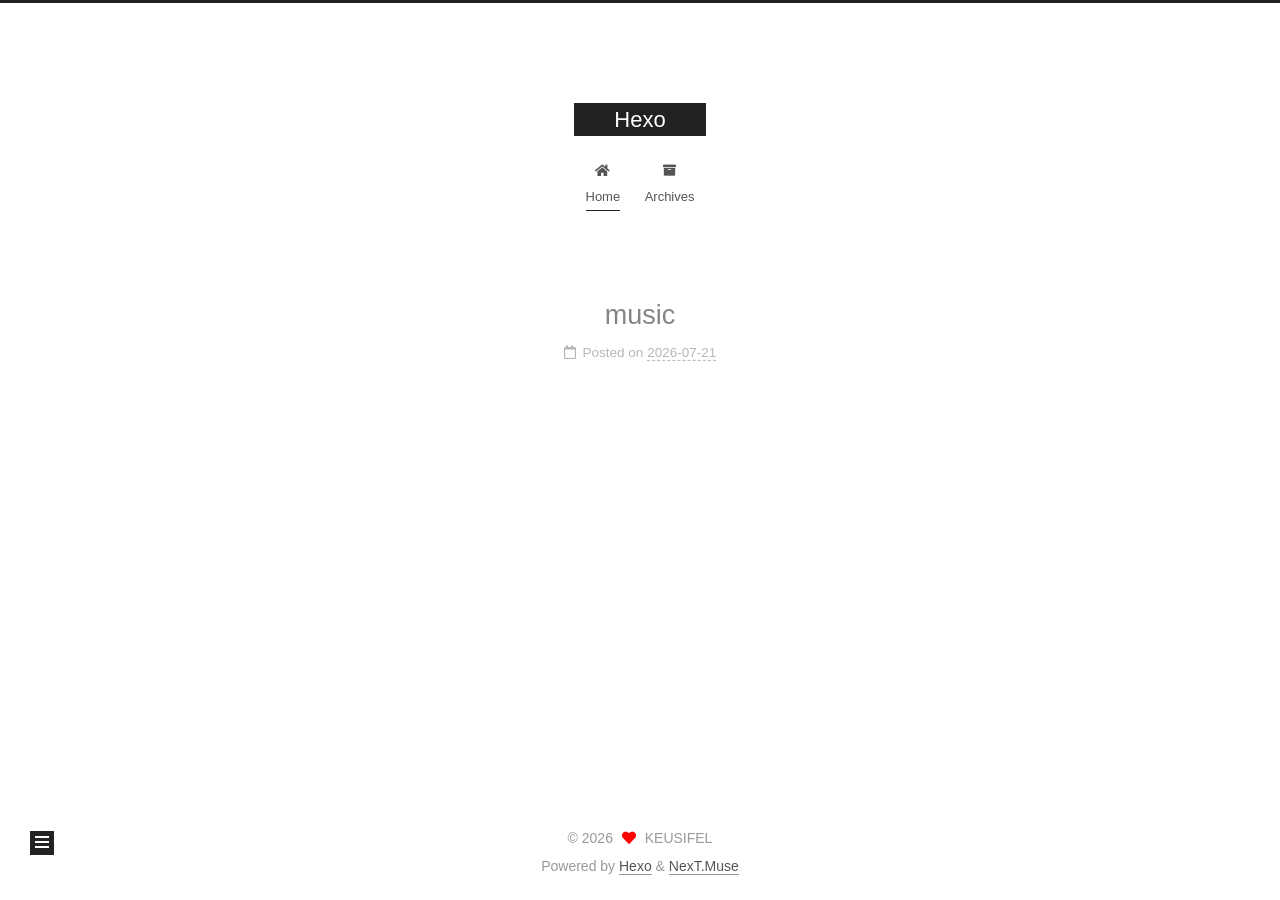
==== index.html @ 77582050 "Site updated: 2026-07-21 14:16:44" ====
<!DOCTYPE html>
<html lang="en">
<head>
  <meta charset="UTF-8">
<meta name="viewport" content="width=device-width, initial-scale=1, maximum-scale=2">
<meta name="theme-color" content="#222">
<meta name="generator" content="Hexo 8.1.2">
  <link rel="apple-touch-icon" sizes="180x180" href="/images/apple-touch-icon-next.png">
  <link rel="icon" type="image/png" sizes="32x32" href="/images/favicon-32x32-next.png">
  <link rel="icon" type="image/png" sizes="16x16" href="/images/favicon-16x16-next.png">
  <link rel="mask-icon" href="/images/logo.svg" color="#222">

<link rel="stylesheet" href="/css/main.css">


<link rel="stylesheet" href="/lib/font-awesome/css/all.min.css">

<script id="hexo-configurations">
    var NexT = window.NexT || {};
    var CONFIG = {"hostname":"keusifel.github.io","root":"/","scheme":"Muse","version":"7.8.0","exturl":false,"sidebar":{"position":"left","display":"post","padding":18,"offset":12,"onmobile":false},"copycode":{"enable":false,"show_result":false,"style":null},"back2top":{"enable":true,"sidebar":false,"scrollpercent":false},"bookmark":{"enable":false,"color":"#222","save":"auto"},"fancybox":false,"mediumzoom":false,"lazyload":false,"pangu":false,"comments":{"style":"tabs","active":null,"storage":true,"lazyload":false,"nav":null},"algolia":{"hits":{"per_page":10},"labels":{"input_placeholder":"Search for Posts","hits_empty":"We didn't find any results for the search: ${query}","hits_stats":"${hits} results found in ${time} ms"}},"localsearch":{"enable":false,"trigger":"auto","top_n_per_article":1,"unescape":false,"preload":false},"motion":{"enable":true,"async":false,"transition":{"post_block":"fadeIn","post_header":"slideDownIn","post_body":"slideDownIn","coll_header":"slideLeftIn","sidebar":"slideUpIn"}}};
  </script>

  <meta property="og:type" content="website">
<meta property="og:title" content="Hexo">
<meta property="og:url" content="https://keusifel.github.io/index.html">
<meta property="og:site_name" content="Hexo">
<meta property="og:locale" content="en_US">
<meta property="article:author" content="KEUSIFEL">
<meta name="twitter:card" content="summary">

<link rel="canonical" href="https://keusifel.github.io/">


<script id="page-configurations">
  // https://hexo.io/docs/variables.html
  CONFIG.page = {
    sidebar: "",
    isHome : true,
    isPost : false,
    lang   : 'en'
  };
</script>

  <title>Hexo</title>
  






  <noscript>
  <style>
  .use-motion .brand,
  .use-motion .menu-item,
  .sidebar-inner,
  .use-motion .post-block,
  .use-motion .pagination,
  .use-motion .comments,
  .use-motion .post-header,
  .use-motion .post-body,
  .use-motion .collection-header { opacity: initial; }

  .use-motion .site-title,
  .use-motion .site-subtitle {
    opacity: initial;
    top: initial;
  }

  .use-motion .logo-line-before i { left: initial; }
  .use-motion .logo-line-after i { right: initial; }
  </style>
</noscript>

</head>

<body itemscope itemtype="http://schema.org/WebPage">
  <div class="container use-motion">
    <div class="headband"></div>

    <header class="header" itemscope itemtype="http://schema.org/WPHeader">
      <div class="header-inner"><div class="site-brand-container">
  <div class="site-nav-toggle">
    <div class="toggle" aria-label="Toggle navigation bar">
      <span class="toggle-line toggle-line-first"></span>
      <span class="toggle-line toggle-line-middle"></span>
      <span class="toggle-line toggle-line-last"></span>
    </div>
  </div>

  <div class="site-meta">

    <a href="/" class="brand" rel="start">
      <span class="logo-line-before"><i></i></span>
      <h1 class="site-title">Hexo</h1>
      <span class="logo-line-after"><i></i></span>
    </a>
  </div>

  <div class="site-nav-right">
    <div class="toggle popup-trigger">
    </div>
  </div>
</div>




<nav class="site-nav">
  <ul id="menu" class="main-menu menu">
        <li class="menu-item menu-item-home">

    <a href="/" rel="section"><i class="fa fa-home fa-fw"></i>Home</a>

  </li>
        <li class="menu-item menu-item-archives">

    <a href="/archives/" rel="section"><i class="fa fa-archive fa-fw"></i>Archives</a>

  </li>
  </ul>
</nav>




</div>
    </header>

    
  <div class="back-to-top">
    <i class="fa fa-arrow-up"></i>
    <span>0%</span>
  </div>


    <main class="main">
      <div class="main-inner">
        <div class="content-wrap">
          

          <div class="content index posts-expand">
            
      
  
  
  <article itemscope itemtype="http://schema.org/Article" class="post-block" lang="en">
    <link itemprop="mainEntityOfPage" href="https://keusifel.github.io/2026/07/21/music/">

    <span hidden itemprop="author" itemscope itemtype="http://schema.org/Person">
      <meta itemprop="image" content="/images/avatar.gif">
      <meta itemprop="name" content="KEUSIFEL">
      <meta itemprop="description" content="">
    </span>

    <span hidden itemprop="publisher" itemscope itemtype="http://schema.org/Organization">
      <meta itemprop="name" content="Hexo">
    </span>
      <header class="post-header">
        <h2 class="post-title" itemprop="name headline">
          
            <a href="/2026/07/21/music/" class="post-title-link" itemprop="url">music</a>
        </h2>

        <div class="post-meta">
            <span class="post-meta-item">
              <span class="post-meta-item-icon">
                <i class="far fa-calendar"></i>
              </span>
              <span class="post-meta-item-text">Posted on</span>

              <time title="Created: 2026-07-21 14:16:27" itemprop="dateCreated datePublished" datetime="2026-07-21T14:16:27+08:00">2026-07-21</time>
            </span>

          

        </div>
      </header>

    
    
    
    <div class="post-body" itemprop="articleBody">

      
          
      
    </div>

    
    
    
      <footer class="post-footer">
        <div class="post-eof"></div>
      </footer>
  </article>
  
  
  


  



          </div>
          

<script>
  window.addEventListener('tabs:register', () => {
    let { activeClass } = CONFIG.comments;
    if (CONFIG.comments.storage) {
      activeClass = localStorage.getItem('comments_active') || activeClass;
    }
    if (activeClass) {
      let activeTab = document.querySelector(`a[href="#comment-${activeClass}"]`);
      if (activeTab) {
        activeTab.click();
      }
    }
  });
  if (CONFIG.comments.storage) {
    window.addEventListener('tabs:click', event => {
      if (!event.target.matches('.tabs-comment .tab-content .tab-pane')) return;
      let commentClass = event.target.classList[1];
      localStorage.setItem('comments_active', commentClass);
    });
  }
</script>

        </div>
          
  
  <div class="toggle sidebar-toggle">
    <span class="toggle-line toggle-line-first"></span>
    <span class="toggle-line toggle-line-middle"></span>
    <span class="toggle-line toggle-line-last"></span>
  </div>

  <aside class="sidebar">
    <div class="sidebar-inner">

      <ul class="sidebar-nav motion-element">
        <li class="sidebar-nav-toc">
          Table of Contents
        </li>
        <li class="sidebar-nav-overview">
          Overview
        </li>
      </ul>

      <!--noindex-->
      <div class="post-toc-wrap sidebar-panel">
      </div>
      <!--/noindex-->

      <div class="site-overview-wrap sidebar-panel">
        <div class="site-author motion-element" itemprop="author" itemscope itemtype="http://schema.org/Person">
  <p class="site-author-name" itemprop="name">KEUSIFEL</p>
  <div class="site-description" itemprop="description"></div>
</div>
<div class="site-state-wrap motion-element">
  <nav class="site-state">
      <div class="site-state-item site-state-posts">
          <a href="/archives/">
        
          <span class="site-state-item-count">1</span>
          <span class="site-state-item-name">posts</span>
        </a>
      </div>
  </nav>
</div>



      </div>

    </div>
  </aside>
  <div id="sidebar-dimmer"></div>


      </div>
    </main>

    <footer class="footer">
      <div class="footer-inner">
        

        

<div class="copyright">
  
  &copy; 
  <span itemprop="copyrightYear">2026</span>
  <span class="with-love">
    <i class="fa fa-heart"></i>
  </span>
  <span class="author" itemprop="copyrightHolder">KEUSIFEL</span>
</div>
  <div class="powered-by">Powered by <a href="https://hexo.io/" class="theme-link" rel="noopener" target="_blank">Hexo</a> & <a href="https://muse.theme-next.org/" class="theme-link" rel="noopener" target="_blank">NexT.Muse</a>
  </div>

        








      </div>
    </footer>
  </div>

  
  <script src="/lib/anime.min.js"></script>
  <script src="/lib/velocity/velocity.min.js"></script>
  <script src="/lib/velocity/velocity.ui.min.js"></script>

<script src="/js/utils.js"></script>

<script src="/js/motion.js"></script>


<script src="/js/schemes/muse.js"></script>


<script src="/js/next-boot.js"></script>




  















  

  

</body>
</html>
---- css/main.css ----
:root {
  --body-bg-color: #fff;
  --content-bg-color: #fff;
  --card-bg-color: #f5f5f5;
  --text-color: #555;
  --blockquote-color: #666;
  --link-color: #555;
  --link-hover-color: #222;
  --brand-color: #fff;
  --brand-hover-color: #fff;
  --table-row-odd-bg-color: #f9f9f9;
  --table-row-hover-bg-color: #f5f5f5;
  --menu-item-bg-color: #f5f5f5;
  --btn-default-bg: #222;
  --btn-default-color: #fff;
  --btn-default-border-color: #222;
  --btn-default-hover-bg: #fff;
  --btn-default-hover-color: #222;
  --btn-default-hover-border-color: #222;
}
html {
  line-height: 1.15; /* 1 */
  -webkit-text-size-adjust: 100%; /* 2 */
}
body {
  margin: 0;
}
main {
  display: block;
}
h1 {
  font-size: 2em;
  margin: 0.67em 0;
}
hr {
  box-sizing: content-box; /* 1 */
  height: 0; /* 1 */
  overflow: visible; /* 2 */
}
pre {
  font-family: monospace, monospace; /* 1 */
  font-size: 1em; /* 2 */
}
a {
  background: transparent;
}
abbr[title] {
  border-bottom: none; /* 1 */
  text-decoration: underline; /* 2 */
  text-decoration: underline dotted; /* 2 */
}
b,
strong {
  font-weight: bolder;
}
code,
kbd,
samp {
  font-family: monospace, monospace; /* 1 */
  font-size: 1em; /* 2 */
}
small {
  font-size: 80%;
}
sub,
sup {
  font-size: 75%;
  line-height: 0;
  position: relative;
  vertical-align: baseline;
}
sub {
  bottom: -0.25em;
}
sup {
  top: -0.5em;
}
img {
  border-style: none;
}
button,
input,
optgroup,
select,
textarea {
  font-family: inherit; /* 1 */
  font-size: 100%; /* 1 */
  line-height: 1.15; /* 1 */
  margin: 0; /* 2 */
}
button,
input {
/* 1 */
  overflow: visible;
}
button,
select {
/* 1 */
  text-transform: none;
}
button,
[type='button'],
[type='reset'],
[type='submit'] {
  -webkit-appearance: button;
}
button::-moz-focus-inner,
[type='button']::-moz-focus-inner,
[type='reset']::-moz-focus-inner,
[type='submit']::-moz-focus-inner {
  border-style: none;
  padding: 0;
}
button:-moz-focusring,
[type='button']:-moz-focusring,
[type='reset']:-moz-focusring,
[type='submit']:-moz-focusring {
  outline: 1px dotted ButtonText;
}
fieldset {
  padding: 0.35em 0.75em 0.625em;
}
legend {
  box-sizing: border-box; /* 1 */
  color: inherit; /* 2 */
  display: table; /* 1 */
  max-width: 100%; /* 1 */
  padding: 0; /* 3 */
  white-space: normal; /* 1 */
}
progress {
  vertical-align: baseline;
}
textarea {
  overflow: auto;
}
[type='checkbox'],
[type='radio'] {
  box-sizing: border-box; /* 1 */
  padding: 0; /* 2 */
}
[type='number']::-webkit-inner-spin-button,
[type='number']::-webkit-outer-spin-button {
  height: auto;
}
[type='search'] {
  outline-offset: -2px; /* 2 */
  -webkit-appearance: textfield; /* 1 */
}
[type='search']::-webkit-search-decoration {
  -webkit-appearance: none;
}
::-webkit-file-upload-button {
  font: inherit; /* 2 */
  -webkit-appearance: button; /* 1 */
}
details {
  display: block;
}
summary {
  display: list-item;
}
template {
  display: none;
}
[hidden] {
  display: none;
}
::selection {
  background: #262a30;
  color: #eee;
}
html,
body {
  height: 100%;
}
body {
  background: var(--body-bg-color);
  color: var(--text-color);
  font-family: 'Lato', "PingFang SC", "Microsoft YaHei", sans-serif;
  font-size: 1em;
  line-height: 2;
}
@media (max-width: 991px) {
  body {
    padding-left: 0 !important;
    padding-right: 0 !important;
  }
}
h1,
h2,
h3,
h4,
h5,
h6 {
  font-family: 'Lato', "PingFang SC", "Microsoft YaHei", sans-serif;
  font-weight: bold;
  line-height: 1.5;
  margin: 20px 0 15px;
}
h1 {
  font-size: 1.5em;
}
h2 {
  font-size: 1.375em;
}
h3 {
  font-size: 1.25em;
}
h4 {
  font-size: 1.125em;
}
h5 {
  font-size: 1em;
}
h6 {
  font-size: 0.875em;
}
p {
  margin: 0 0 20px 0;
}
a,
span.exturl {
  border-bottom: 1px solid #999;
  color: var(--link-color);
  outline: 0;
  text-decoration: none;
  overflow-wrap: break-word;
  word-wrap: break-word;
  cursor: pointer;
}
a:hover,
span.exturl:hover {
  border-bottom-color: var(--link-hover-color);
  color: var(--link-hover-color);
}
iframe,
img,
video {
  display: block;
  margin-left: auto;
  margin-right: auto;
  max-width: 100%;
}
hr {
  background-image: repeating-linear-gradient(-45deg, #ddd, #ddd 4px, transparent 4px, transparent 8px);
  border: 0;
  height: 3px;
  margin: 40px 0;
}
blockquote {
  border-left: 4px solid #ddd;
  color: var(--blockquote-color);
  margin: 0;
  padding: 0 15px;
}
blockquote cite::before {
  content: '-';
  padding: 0 5px;
}
dt {
  font-weight: bold;
}
dd {
  margin: 0;
  padding: 0;
}
kbd {
  background-color: #f5f5f5;
  background-image: linear-gradient(#eee, #fff, #eee);
  border: 1px solid #ccc;
  border-radius: 0.2em;
  box-shadow: 0.1em 0.1em 0.2em rgba(0,0,0,0.1);
  color: #555;
  font-family: inherit;
  padding: 0.1em 0.3em;
  white-space: nowrap;
}
.table-container {
  overflow: auto;
}
table {
  border-collapse: collapse;
  border-spacing: 0;
  font-size: 0.875em;
  margin: 0 0 20px 0;
  width: 100%;
}
tbody tr:nth-of-type(odd) {
  background: var(--table-row-odd-bg-color);
}
tbody tr:hover {
  background: var(--table-row-hover-bg-color);
}
caption,
th,
td {
  font-weight: normal;
  padding: 8px;
  vertical-align: middle;
}
th,
td {
  border: 1px solid #ddd;
  border-bottom: 3px solid #ddd;
}
th {
  font-weight: 700;
  padding-bottom: 10px;
}
td {
  border-bottom-width: 1px;
}
.btn {
  background: var(--btn-default-bg);
  border: 2px solid var(--btn-default-border-color);
  border-radius: 0;
  color: var(--btn-default-color);
  display: inline-block;
  font-size: 0.875em;
  line-height: 2;
  padding: 0 20px;
  text-decoration: none;
  transition-property: background-color;
  transition-delay: 0s;
  transition-duration: 0.2s;
  transition-timing-function: ease-in-out;
}
.btn:hover {
  background: var(--btn-default-hover-bg);
  border-color: var(--btn-default-hover-border-color);
  color: var(--btn-default-hover-color);
}
.btn + .btn {
  margin: 0 0 8px 8px;
}
.btn .fa-fw {
  text-align: left;
  width: 1.285714285714286em;
}
.toggle {
  line-height: 0;
}
.toggle .toggle-line {
  background: #fff;
  display: inline-block;
  height: 2px;
  left: 0;
  position: relative;
  top: 0;
  transition: all 0.4s;
  vertical-align: top;
  width: 100%;
}
.toggle .toggle-line:not(:first-child) {
  margin-top: 3px;
}
.toggle.toggle-arrow .toggle-line-first {
  left: 50%;
  top: 2px;
  transform: rotate(45deg);
  width: 50%;
}
.toggle.toggle-arrow .toggle-line-middle {
  left: 2px;
  width: 90%;
}
.toggle.toggle-arrow .toggle-line-last {
  left: 50%;
  top: -2px;
  transform: rotate(-45deg);
  width: 50%;
}
.toggle.toggle-close .toggle-line-first {
  transform: rotate(-45deg);
  top: 5px;
}
.toggle.toggle-close .toggle-line-middle {
  opacity: 0;
}
.toggle.toggle-close .toggle-line-last {
  transform: rotate(45deg);
  top: -5px;
}
.highlight,
pre {
  background: #f7f7f7;
  color: #4d4d4c;
  line-height: 1.6;
  margin: 0 auto 20px;
}
pre,
code {
  font-family: consolas, Menlo, monospace, "PingFang SC", "Microsoft YaHei";
}
code {
  background: #eee;
  border-radius: 3px;
  color: #555;
  padding: 2px 4px;
  overflow-wrap: break-word;
  word-wrap: break-word;
}
.highlight *::selection {
  background: #d6d6d6;
}
.highlight pre {
  border: 0;
  margin: 0;
  padding: 10px 0;
}
.highlight table {
  border: 0;
  margin: 0;
  width: auto;
}
.highlight td {
  border: 0;
  padding: 0;
}
.highlight figcaption {
  background: #eff2f3;
  color: #4d4d4c;
  display: flex;
  font-size: 0.875em;
  justify-content: space-between;
  line-height: 1.2;
  padding: 0.5em;
}
.highlight figcaption a {
  color: #4d4d4c;
}
.highlight figcaption a:hover {
  border-bottom-color: #4d4d4c;
}
.highlight .gutter {
  -moz-user-select: none;
  -ms-user-select: none;
  -webkit-user-select: none;
  user-select: none;
}
.highlight .gutter pre {
  background: #eff2f3;
  color: #869194;
  padding-left: 10px;
  padding-right: 10px;
  text-align: right;
}
.highlight .code pre {
  background: #f7f7f7;
  padding-left: 10px;
  width: 100%;
}
.gist table {
  width: auto;
}
.gist table td {
  border: 0;
}
pre {
  overflow: auto;
  padding: 10px;
}
pre code {
  background: none;
  color: #4d4d4c;
  font-size: 0.875em;
  padding: 0;
  text-shadow: none;
}
pre .deletion {
  background: #fdd;
}
pre .addition {
  background: #dfd;
}
pre .meta {
  color: #eab700;
  -moz-user-select: none;
  -ms-user-select: none;
  -webkit-user-select: none;
  user-select: none;
}
pre .comment {
  color: #8e908c;
}
pre .variable,
pre .attribute,
pre .tag,
pre .name,
pre .regexp,
pre .ruby .constant,
pre .xml .tag .title,
pre .xml .pi,
pre .xml .doctype,
pre .html .doctype,
pre .css .id,
pre .css .class,
pre .css .pseudo {
  color: #c82829;
}
pre .number,
pre .preprocessor,
pre .built_in,
pre .builtin-name,
pre .literal,
pre .params,
pre .constant,
pre .command {
  color: #f5871f;
}
pre .ruby .class .title,
pre .css .rules .attribute,
pre .string,
pre .symbol,
pre .value,
pre .inheritance,
pre .header,
pre .ruby .symbol,
pre .xml .cdata,
pre .special,
pre .formula {
  color: #718c00;
}
pre .title,
pre .css .hexcolor {
  color: #3e999f;
}
pre .function,
pre .python .decorator,
pre .python .title,
pre .ruby .function .title,
pre .ruby .title .keyword,
pre .perl .sub,
pre .javascript .title,
pre .coffeescript .title {
  color: #4271ae;
}
pre .keyword,
pre .javascript .function {
  color: #8959a8;
}
.blockquote-center {
  border-left: none;
  margin: 40px 0;
  padding: 0;
  position: relative;
  text-align: center;
}
.blockquote-center .fa {
  display: block;
  opacity: 0.6;
  position: absolute;
  width: 100%;
}
.blockquote-center .fa-quote-left {
  border-top: 1px solid #ccc;
  text-align: left;
  top: -20px;
}
.blockquote-center .fa-quote-right {
  border-bottom: 1px solid #ccc;
  text-align: right;
  bottom: -20px;
}
.blockquote-center p,
.blockquote-center div {
  text-align: center;
}
.post-body .group-picture img {
  margin: 0 auto;
  padding: 0 3px;
}
.group-picture-row {
  margin-bottom: 6px;
  overflow: hidden;
}
.group-picture-column {
  float: left;
  margin-bottom: 10px;
}
.post-body .label {
  color: #555;
  display: inline;
  padding: 0 2px;
}
.post-body .label.default {
  background: #f0f0f0;
}
.post-body .label.primary {
  background: #efe6f7;
}
.post-body .label.info {
  background: #e5f2f8;
}
.post-body .label.success {
  background: #e7f4e9;
}
.post-body .label.warning {
  background: #fcf6e1;
}
.post-body .label.danger {
  background: #fae8eb;
}
.post-body .tabs {
  margin-bottom: 20px;
}
.post-body .tabs,
.tabs-comment {
  display: block;
  padding-top: 10px;
  position: relative;
}
.post-body .tabs ul.nav-tabs,
.tabs-comment ul.nav-tabs {
  display: flex;
  flex-wrap: wrap;
  margin: 0;
  margin-bottom: -1px;
  padding: 0;
}
@media (max-width: 413px) {
  .post-body .tabs ul.nav-tabs,
  .tabs-comment ul.nav-tabs {
    display: block;
    margin-bottom: 5px;
  }
}
.post-body .tabs ul.nav-tabs li.tab,
.tabs-comment ul.nav-tabs li.tab {
  border-bottom: 1px solid #ddd;
  border-left: 1px solid transparent;
  border-right: 1px solid transparent;
  border-top: 3px solid transparent;
  flex-grow: 1;
  list-style-type: none;
  border-radius: 0 0 0 0;
}
@media (max-width: 413px) {
  .post-body .tabs ul.nav-tabs li.tab,
  .tabs-comment ul.nav-tabs li.tab {
    border-bottom: 1px solid transparent;
    border-left: 3px solid transparent;
    border-right: 1px solid transparent;
    border-top: 1px solid transparent;
  }
}
@media (max-width: 413px) {
  .post-body .tabs ul.nav-tabs li.tab,
  .tabs-comment ul.nav-tabs li.tab {
    border-radius: 0;
  }
}
.post-body .tabs ul.nav-tabs li.tab a,
.tabs-comment ul.nav-tabs li.tab a {
  border-bottom: initial;
  display: block;
  line-height: 1.8;
  outline: 0;
  padding: 0.25em 0.75em;
  text-align: center;
  transition-delay: 0s;
  transition-duration: 0.2s;
  transition-timing-function: ease-out;
}
.post-body .tabs ul.nav-tabs li.tab a i,
.tabs-comment ul.nav-tabs li.tab a i {
  width: 1.285714285714286em;
}
.post-body .tabs ul.nav-tabs li.tab.active,
.tabs-comment ul.nav-tabs li.tab.active {
  border-bottom: 1px solid transparent;
  border-left: 1px solid #ddd;
  border-right: 1px solid #ddd;
  border-top: 3px solid #fc6423;
}
@media (max-width: 413px) {
  .post-body .tabs ul.nav-tabs li.tab.active,
  .tabs-comment ul.nav-tabs li.tab.active {
    border-bottom: 1px solid #ddd;
    border-left: 3px solid #fc6423;
    border-right: 1px solid #ddd;
    border-top: 1px solid #ddd;
  }
}
.post-body .tabs ul.nav-tabs li.tab.active a,
.tabs-comment ul.nav-tabs li.tab.active a {
  color: var(--link-color);
  cursor: default;
}
.post-body .tabs .tab-content .tab-pane,
.tabs-comment .tab-content .tab-pane {
  border: 1px solid #ddd;
  border-top: 0;
  padding: 20px 20px 0 20px;
  border-radius: 0;
}
.post-body .tabs .tab-content .tab-pane:not(.active),
.tabs-comment .tab-content .tab-pane:not(.active) {
  display: none;
}
.post-body .tabs .tab-content .tab-pane.active,
.tabs-comment .tab-content .tab-pane.active {
  display: block;
}
.post-body .tabs .tab-content .tab-pane.active:nth-of-type(1),
.tabs-comment .tab-content .tab-pane.active:nth-of-type(1) {
  border-radius: 0 0 0 0;
}
@media (max-width: 413px) {
  .post-body .tabs .tab-content .tab-pane.active:nth-of-type(1),
  .tabs-comment .tab-content .tab-pane.active:nth-of-type(1) {
    border-radius: 0;
  }
}
.post-body .note {
  border-radius: 3px;
  margin-bottom: 20px;
  padding: 1em;
  position: relative;
  border: 1px solid #eee;
  border-left-width: 5px;
}
.post-body .note h2,
.post-body .note h3,
.post-body .note h4,
.post-body .note h5,
.post-body .note h6 {
  margin-top: 0;
  border-bottom: initial;
  margin-bottom: 0;
  padding-top: 0;
}
.post-body .note p:first-child,
.post-body .note ul:first-child,
.post-body .note ol:first-child,
.post-body .note table:first-child,
.post-body .note pre:first-child,
.post-body .note blockquote:first-child,
.post-body .note img:first-child {
  margin-top: 0;
}
.post-body .note p:last-child,
.post-body .note ul:last-child,
.post-body .note ol:last-child,
.post-body .note table:last-child,
.post-body .note pre:last-child,
.post-body .note blockquote:last-child,
.post-body .note img:last-child {
  margin-bottom: 0;
}
.post-body .note.default {
  border-left-color: #777;
}
.post-body .note.default h2,
.post-body .note.default h3,
.post-body .note.default h4,
.post-body .note.default h5,
.post-body .note.default h6 {
  color: #777;
}
.post-body .note.primary {
  border-left-color: #6f42c1;
}
.post-body .note.primary h2,
.post-body .note.primary h3,
.post-body .note.primary h4,
.post-body .note.primary h5,
.post-body .note.primary h6 {
  color: #6f42c1;
}
.post-body .note.info {
  border-left-color: #428bca;
}
.post-body .note.info h2,
.post-body .note.info h3,
.post-body .note.info h4,
.post-body .note.info h5,
.post-body .note.info h6 {
  color: #428bca;
}
.post-body .note.success {
  border-left-color: #5cb85c;
}
.post-body .note.success h2,
.post-body .note.success h3,
.post-body .note.success h4,
.post-body .note.success h5,
.post-body .note.success h6 {
  color: #5cb85c;
}
.post-body .note.warning {
  border-left-color: #f0ad4e;
}
.post-body .note.warning h2,
.post-body .note.warning h3,
.post-body .note.warning h4,
.post-body .note.warning h5,
.post-body .note.warning h6 {
  color: #f0ad4e;
}
.post-body .note.danger {
  border-left-color: #d9534f;
}
.post-body .note.danger h2,
.post-body .note.danger h3,
.post-body .note.danger h4,
.post-body .note.danger h5,
.post-body .note.danger h6 {
  color: #d9534f;
}
.pagination .prev,
.pagination .next,
.pagination .page-number,
.pagination .space {
  display: inline-block;
  margin: 0 10px;
  padding: 0 11px;
  position: relative;
  top: -1px;
}
@media (max-width: 767px) {
  .pagination .prev,
  .pagination .next,
  .pagination .page-number,
  .pagination .space {
    margin: 0 5px;
  }
}
.pagination {
  border-top: 1px solid #eee;
  margin: 120px 0 0;
  text-align: center;
}
.pagination .prev,
.pagination .next,
.pagination .page-number {
  border-bottom: 0;
  border-top: 1px solid #eee;
  transition-property: border-color;
  transition-delay: 0s;
  transition-duration: 0.2s;
  transition-timing-function: ease-in-out;
}
.pagination .prev:hover,
.pagination .next:hover,
.pagination .page-number:hover {
  border-top-color: #222;
}
.pagination .space {
  margin: 0;
  padding: 0;
}
.pagination .prev {
  margin-left: 0;
}
.pagination .next {
  margin-right: 0;
}
.pagination .page-number.current {
  background: #ccc;
  border-top-color: #ccc;
  color: #fff;
}
@media (max-width: 767px) {
  .pagination {
    border-top: none;
  }
  .pagination .prev,
  .pagination .next,
  .pagination .page-number {
    border-bottom: 1px solid #eee;
    border-top: 0;
    margin-bottom: 10px;
    padding: 0 10px;
  }
  .pagination .prev:hover,
  .pagination .next:hover,
  .pagination .page-number:hover {
    border-bottom-color: #222;
  }
}
.comments {
  margin-top: 60px;
  overflow: hidden;
}
.comment-button-group {
  display: flex;
  flex-wrap: wrap-reverse;
  justify-content: center;
  margin: 1em 0;
}
.comment-button-group .comment-button {
  margin: 0.1em 0.2em;
}
.comment-button-group .comment-button.active {
  background: var(--btn-default-hover-bg);
  border-color: var(--btn-default-hover-border-color);
  color: var(--btn-default-hover-color);
}
.comment-position {
  display: none;
}
.comment-position.active {
  display: block;
}
.tabs-comment {
  background: var(--content-bg-color);
  margin-top: 4em;
  padding-top: 0;
}
.tabs-comment .comments {
  border: 0;
  box-shadow: none;
  margin-top: 0;
  padding-top: 0;
}
.container {
  min-height: 100%;
  position: relative;
}
.main-inner {
  margin: 0 auto;
  width: 700px;
}
@media (min-width: 1200px) {
  .main-inner {
    width: 800px;
  }
}
@media (min-width: 1600px) {
  .main-inner {
    width: 900px;
  }
}
@media (max-width: 767px) {
  .content-wrap {
    padding: 0 20px;
  }
}
.header {
  background: transparent;
}
.header-inner {
  margin: 0 auto;
  width: 700px;
}
@media (min-width: 1200px) {
  .header-inner {
    width: 800px;
  }
}
@media (min-width: 1600px) {
  .header-inner {
    width: 900px;
  }
}
.site-brand-container {
  display: flex;
  flex-shrink: 0;
  padding: 0 10px;
}
.headband {
  background: #222;
  height: 3px;
}
.site-meta {
  flex-grow: 1;
  text-align: center;
}
@media (max-width: 767px) {
  .site-meta {
    text-align: center;
  }
}
.brand {
  border-bottom: none;
  color: var(--brand-color);
  display: inline-block;
  line-height: 1.375em;
  padding: 0 40px;
  position: relative;
}
.brand:hover {
  color: var(--brand-hover-color);
}
.site-title {
  font-family: 'Lato', "PingFang SC", "Microsoft YaHei", sans-serif;
  font-size: 1.375em;
  font-weight: normal;
  margin: 0;
}
.site-subtitle {
  color: #999;
  font-size: 0.8125em;
  margin: 10px 0;
}
.use-motion .brand {
  opacity: 0;
}
.use-motion .site-title,
.use-motion .site-subtitle,
.use-motion .custom-logo-image {
  opacity: 0;
  position: relative;
  top: -10px;
}
.site-nav-toggle,
.site-nav-right {
  display: none;
}
@media (max-width: 767px) {
  .site-nav-toggle,
  .site-nav-right {
    display: flex;
    flex-direction: column;
    justify-content: center;
  }
}
.site-nav-toggle .toggle,
.site-nav-right .toggle {
  color: var(--text-color);
  padding: 10px;
  width: 22px;
}
.site-nav-toggle .toggle .toggle-line,
.site-nav-right .toggle .toggle-line {
  background: var(--text-color);
  border-radius: 1px;
}
.site-nav {
  display: block;
}
@media (max-width: 767px) {
  .site-nav {
    clear: both;
    display: none;
  }
}
.site-nav.site-nav-on {
  display: block;
}
.menu {
  margin-top: 20px;
  padding-left: 0;
  text-align: center;
}
.menu-item {
  display: inline-block;
  list-style: none;
  margin: 0 10px;
}
@media (max-width: 767px) {
  .menu-item {
    display: block;
    margin-top: 10px;
  }
  .menu-item.menu-item-search {
    display: none;
  }
}
.menu-item a,
.menu-item span.exturl {
  border-bottom: 0;
  display: block;
  font-size: 0.8125em;
  transition-property: border-color;
  transition-delay: 0s;
  transition-duration: 0.2s;
  transition-timing-function: ease-in-out;
}
@media (hover: none) {
  .menu-item a:hover,
  .menu-item span.exturl:hover {
    border-bottom-color: transparent !important;
  }
}
.menu-item .fa,
.menu-item .fab,
.menu-item .far,
.menu-item .fas {
  margin-right: 8px;
}
.menu-item .badge {
  display: inline-block;
  font-weight: bold;
  line-height: 1;
  margin-left: 0.35em;
  margin-top: 0.35em;
  text-align: center;
  white-space: nowrap;
}
@media (max-width: 767px) {
  .menu-item .badge {
    float: right;
    margin-left: 0;
  }
}
.menu-item-active a,
.menu .menu-item a:hover,
.menu .menu-item span.exturl:hover {
  background: var(--menu-item-bg-color);
}
.use-motion .menu-item {
  opacity: 0;
}
.sidebar {
  background: #222;
  bottom: 0;
  box-shadow: inset 0 2px 6px #000;
  position: fixed;
  top: 0;
}
@media (max-width: 991px) {
  .sidebar {
    display: none;
  }
}
.sidebar-inner {
  color: #999;
  padding: 18px 10px;
  text-align: center;
}
.cc-license {
  margin-top: 10px;
  text-align: center;
}
.cc-license .cc-opacity {
  border-bottom: none;
  opacity: 0.7;
}
.cc-license .cc-opacity:hover {
  opacity: 0.9;
}
.cc-license img {
  display: inline-block;
}
.site-author-image {
  border: 2px solid #333;
  display: block;
  margin: 0 auto;
  max-width: 96px;
  padding: 2px;
}
.site-author-name {
  color: #f5f5f5;
  font-weight: normal;
  margin: 5px 0 0;
  text-align: center;
}
.site-description {
  color: #999;
  font-size: 1em;
  margin-top: 5px;
  text-align: center;
}
.links-of-author {
  margin-top: 15px;
}
.links-of-author a,
.links-of-author span.exturl {
  border-bottom-color: #555;
  display: inline-block;
  font-size: 0.8125em;
  margin-bottom: 10px;
  margin-right: 10px;
  vertical-align: middle;
}
.links-of-author a::before,
.links-of-author span.exturl::before {
  background: #4f8b93;
  border-radius: 50%;
  content: ' ';
  display: inline-block;
  height: 4px;
  margin-right: 3px;
  vertical-align: middle;
  width: 4px;
}
.sidebar-button {
  margin-top: 15px;
}
.sidebar-button a {
  border: 1px solid #fc6423;
  border-radius: 4px;
  color: #fc6423;
  display: inline-block;
  padding: 0 15px;
}
.sidebar-button a .fa,
.sidebar-button a .fab,
.sidebar-button a .far,
.sidebar-button a .fas {
  margin-right: 5px;
}
.sidebar-button a:hover {
  background: #fc6423;
  border: 1px solid #fc6423;
  color: #fff;
}
.sidebar-button a:hover .fa,
.sidebar-button a:hover .fab,
.sidebar-button a:hover .far,
.sidebar-button a:hover .fas {
  color: #fff;
}
.links-of-blogroll {
  font-size: 0.8125em;
  margin-top: 10px;
}
.links-of-blogroll-title {
  font-size: 0.875em;
  font-weight: 600;
  margin-top: 0;
}
.links-of-blogroll-list {
  list-style: none;
  margin: 0;
  padding: 0;
}
#sidebar-dimmer {
  display: none;
}
@media (max-width: 767px) {
  #sidebar-dimmer {
    background: #000;
    display: block;
    height: 100%;
    left: 100%;
    opacity: 0;
    position: fixed;
    top: 0;
    width: 100%;
    z-index: 1100;
  }
  .sidebar-active + #sidebar-dimmer {
    opacity: 0.7;
    transform: translateX(-100%);
    transition: opacity 0.5s;
  }
}
.sidebar-nav {
  margin: 0;
  padding-bottom: 20px;
  padding-left: 0;
}
.sidebar-nav li {
  border-bottom: 1px solid transparent;
  color: #666;
  cursor: pointer;
  display: inline-block;
  font-size: 0.875em;
}
.sidebar-nav li.sidebar-nav-overview {
  margin-left: 10px;
}
.sidebar-nav li:hover {
  color: #f5f5f5;
}
.sidebar-nav .sidebar-nav-active {
  border-bottom-color: #87daff;
  color: #87daff;
}
.sidebar-nav .sidebar-nav-active:hover {
  color: #87daff;
}
.sidebar-panel {
  display: none;
  overflow-x: hidden;
  overflow-y: auto;
}
.sidebar-panel-active {
  display: block;
}
.sidebar-toggle {
  background: #222;
  bottom: 45px;
  cursor: pointer;
  height: 14px;
  left: 30px;
  padding: 5px;
  position: fixed;
  width: 14px;
  z-index: 1300;
}
@media (max-width: 991px) {
  .sidebar-toggle {
    left: 20px;
    opacity: 0.8;
    display: none;
  }
}
.sidebar-toggle:hover .toggle-line {
  background: #87daff;
}
.post-toc {
  font-size: 0.875em;
}
.post-toc ol {
  list-style: none;
  margin: 0;
  padding: 0 2px 5px 10px;
  text-align: left;
}
.post-toc ol > ol {
  padding-left: 0;
}
.post-toc ol a {
  transition-property: all;
  transition-delay: 0s;
  transition-duration: 0.2s;
  transition-timing-function: ease-in-out;
}
.post-toc .nav-item {
  line-height: 1.8;
  overflow: hidden;
  text-overflow: ellipsis;
  white-space: nowrap;
}
.post-toc .nav .nav-child {
  display: none;
}
.post-toc .nav .active > .nav-child {
  display: block;
}
.post-toc .nav .active-current > .nav-child {
  display: block;
}
.post-toc .nav .active-current > .nav-child > .nav-item {
  display: block;
}
.post-toc .nav .active > a {
  border-bottom-color: #87daff;
  color: #87daff;
}
.post-toc .nav .active-current > a {
  color: #87daff;
}
.post-toc .nav .active-current > a:hover {
  color: #87daff;
}
.site-state {
  display: flex;
  justify-content: center;
  line-height: 1.4;
  margin-top: 10px;
  overflow: hidden;
  text-align: center;
  white-space: nowrap;
}
.site-state-item {
  padding: 0 15px;
}
.site-state-item:not(:first-child) {
  border-left: 1px solid #333;
}
.site-state-item a {
  border-bottom: none;
}
.site-state-item-count {
  display: block;
  font-size: 1.25em;
  font-weight: 600;
  text-align: center;
}
.site-state-item-name {
  color: inherit;
  font-size: 0.875em;
}
.footer {
  color: #999;
  font-size: 0.875em;
  padding: 20px 0;
}
.footer.footer-fixed {
  bottom: 0;
  left: 0;
  position: absolute;
  right: 0;
}
.footer-inner {
  box-sizing: border-box;
  margin: 0 auto;
  text-align: center;
  width: 700px;
}
@media (min-width: 1200px) {
  .footer-inner {
    width: 800px;
  }
}
@media (min-width: 1600px) {
  .footer-inner {
    width: 900px;
  }
}
.languages {
  display: inline-block;
  font-size: 1.125em;
  position: relative;
}
.languages .lang-select-label span {
  margin: 0 0.5em;
}
.languages .lang-select {
  height: 100%;
  left: 0;
  opacity: 0;
  position: absolute;
  top: 0;
  width: 100%;
}
.with-love {
  color: #ff0000;
  display: inline-block;
  margin: 0 5px;
}
.powered-by,
.theme-info {
  display: inline-block;
}
@-moz-keyframes iconAnimate {
  0%, 100% {
    transform: scale(1);
  }
  10%, 30% {
    transform: scale(0.9);
  }
  20%, 40%, 60%, 80% {
    transform: scale(1.1);
  }
  50%, 70% {
    transform: scale(1.1);
  }
}
@-webkit-keyframes iconAnimate {
  0%, 100% {
    transform: scale(1);
  }
  10%, 30% {
    transform: scale(0.9);
  }
  20%, 40%, 60%, 80% {
    transform: scale(1.1);
  }
  50%, 70% {
    transform: scale(1.1);
  }
}
@-o-keyframes iconAnimate {
  0%, 100% {
    transform: scale(1);
  }
  10%, 30% {
    transform: scale(0.9);
  }
  20%, 40%, 60%, 80% {
    transform: scale(1.1);
  }
  50%, 70% {
    transform: scale(1.1);
  }
}
@keyframes iconAnimate {
  0%, 100% {
    transform: scale(1);
  }
  10%, 30% {
    transform: scale(0.9);
  }
  20%, 40%, 60%, 80% {
    transform: scale(1.1);
  }
  50%, 70% {
    transform: scale(1.1);
  }
}
.back-to-top {
  font-size: 12px;
  text-align: center;
  transition-delay: 0s;
  transition-duration: 0.2s;
  transition-timing-function: ease-in-out;
}
.back-to-top {
  background: #222;
  bottom: -100px;
  box-sizing: border-box;
  color: #fff;
  cursor: pointer;
  left: 30px;
  opacity: 1;
  padding: 0 6px;
  position: fixed;
  transition-property: bottom;
  z-index: 1300;
  width: 24px;
}
.back-to-top span {
  display: none;
}
.back-to-top:hover {
  color: #87daff;
}
.back-to-top.back-to-top-on {
  bottom: 19px;
}
@media (max-width: 991px) {
  .back-to-top {
    left: 20px;
    opacity: 0.8;
  }
}
.post-body {
  font-family: 'Lato', "PingFang SC", "Microsoft YaHei", sans-serif;
  overflow-wrap: break-word;
  word-wrap: break-word;
}
@media (min-width: 1200px) {
  .post-body {
    font-size: 1.125em;
  }
}
.post-body .exturl .fa {
  font-size: 0.875em;
  margin-left: 4px;
}
.post-body .image-caption,
.post-body .figure .caption {
  color: #999;
  font-size: 0.875em;
  font-weight: bold;
  line-height: 1;
  margin: -20px auto 15px;
  text-align: center;
}
.post-sticky-flag {
  display: inline-block;
  transform: rotate(30deg);
}
.post-button {
  margin-top: 40px;
  text-align: center;
}
.use-motion .post-block,
.use-motion .pagination,
.use-motion .comments {
  opacity: 0;
}
.use-motion .post-header {
  opacity: 0;
}
.use-motion .post-body {
  opacity: 0;
}
.use-motion .collection-header {
  opacity: 0;
}
.posts-collapse {
  margin-left: 35px;
  position: relative;
}
@media (max-width: 767px) {
  .posts-collapse {
    margin-left: 0px;
    margin-right: 0px;
  }
}
.posts-collapse .collection-title {
  font-size: 1.125em;
  position: relative;
}
.posts-collapse .collection-title::before {
  background: #999;
  border: 1px solid #fff;
  border-radius: 50%;
  content: ' ';
  height: 10px;
  left: 0;
  margin-left: -6px;
  margin-top: -4px;
  position: absolute;
  top: 50%;
  width: 10px;
}
.posts-collapse .collection-year {
  font-size: 1.5em;
  font-weight: bold;
  margin: 60px 0;
  position: relative;
}
.posts-collapse .collection-year::before {
  background: #bbb;
  border-radius: 50%;
  content: ' ';
  height: 8px;
  left: 0;
  margin-left: -4px;
  margin-top: -4px;
  position: absolute;
  top: 50%;
  width: 8px;
}
.posts-collapse .collection-header {
  display: block;
  margin: 0 0 0 20px;
}
.posts-collapse .collection-header small {
  color: #bbb;
  margin-left: 5px;
}
.posts-collapse .post-header {
  border-bottom: 1px dashed #ccc;
  margin: 30px 0;
  padding-left: 15px;
  position: relative;
  transition-property: border;
  transition-delay: 0s;
  transition-duration: 0.2s;
  transition-timing-function: ease-in-out;
}
.posts-collapse .post-header::before {
  background: #bbb;
  border: 1px solid #fff;
  border-radius: 50%;
  content: ' ';
  height: 6px;
  left: 0;
  margin-left: -4px;
  position: absolute;
  top: 0.75em;
  transition-property: background;
  width: 6px;
  transition-delay: 0s;
  transition-duration: 0.2s;
  transition-timing-function: ease-in-out;
}
.posts-collapse .post-header:hover {
  border-bottom-color: #666;
}
.posts-collapse .post-header:hover::before {
  background: #222;
}
.posts-collapse .post-meta {
  display: inline;
  font-size: 0.75em;
  margin-right: 10px;
}
.posts-collapse .post-title {
  display: inline;
}
.posts-collapse .post-title a,
.posts-collapse .post-title span.exturl {
  border-bottom: none;
  color: var(--link-color);
}
.posts-collapse .post-title .fa-external-link-alt {
  font-size: 0.875em;
  margin-left: 5px;
}
.posts-collapse::before {
  background: #f5f5f5;
  content: ' ';
  height: 100%;
  left: 0;
  margin-left: -2px;
  position: absolute;
  top: 1.25em;
  width: 4px;
}
.post-eof {
  background: #ccc;
  height: 1px;
  margin: 80px auto 60px;
  text-align: center;
  width: 8%;
}
.post-block:last-of-type .post-eof {
  display: none;
}
.content {
  padding-top: 40px;
}
@media (min-width: 992px) {
  .post-body {
    text-align: justify;
  }
}
@media (max-width: 991px) {
  .post-body {
    text-align: justify;
  }
}
.post-body h1,
.post-body h2,
.post-body h3,
.post-body h4,
.post-body h5,
.post-body h6 {
  padding-top: 10px;
}
.post-body h1 .header-anchor,
.post-body h2 .header-anchor,
.post-body h3 .header-anchor,
.post-body h4 .header-anchor,
.post-body h5 .header-anchor,
.post-body h6 .header-anchor {
  border-bottom-style: none;
  color: #ccc;
  float: right;
  margin-left: 10px;
  visibility: hidden;
}
.post-body h1 .header-anchor:hover,
.post-body h2 .header-anchor:hover,
.post-body h3 .header-anchor:hover,
.post-body h4 .header-anchor:hover,
.post-body h5 .header-anchor:hover,
.post-body h6 .header-anchor:hover {
  color: inherit;
}
.post-body h1:hover .header-anchor,
.post-body h2:hover .header-anchor,
.post-body h3:hover .header-anchor,
.post-body h4:hover .header-anchor,
.post-body h5:hover .header-anchor,
.post-body h6:hover .header-anchor {
  visibility: visible;
}
.post-body iframe,
.post-body img,
.post-body video {
  margin-bottom: 20px;
}
.post-body .video-container {
  height: 0;
  margin-bottom: 20px;
  overflow: hidden;
  padding-top: 75%;
  position: relative;
  width: 100%;
}
.post-body .video-container iframe,
.post-body .video-container object,
.post-body .video-container embed {
  height: 100%;
  left: 0;
  margin: 0;
  position: absolute;
  top: 0;
  width: 100%;
}
.post-gallery {
  align-items: center;
  display: grid;
  grid-gap: 10px;
  grid-template-columns: 1fr 1fr 1fr;
  margin-bottom: 20px;
}
@media (max-width: 767px) {
  .post-gallery {
    grid-template-columns: 1fr 1fr;
  }
}
.post-gallery a {
  border: 0;
}
.post-gallery img {
  margin: 0;
}
.posts-expand .post-header {
  font-size: 1.125em;
}
.posts-expand .post-title {
  font-size: 1.5em;
  font-weight: normal;
  margin: initial;
  text-align: center;
  overflow-wrap: break-word;
  word-wrap: break-word;
}
.posts-expand .post-title-link {
  border-bottom: none;
  color: var(--link-color);
  display: inline-block;
  position: relative;
  vertical-align: top;
}
.posts-expand .post-title-link::before {
  background: var(--link-color);
  bottom: 0;
  content: '';
  height: 2px;
  left: 0;
  position: absolute;
  transform: scaleX(0);
  visibility: hidden;
  width: 100%;
  transition-delay: 0s;
  transition-duration: 0.2s;
  transition-timing-function: ease-in-out;
}
.posts-expand .post-title-link:hover::before {
  transform: scaleX(1);
  visibility: visible;
}
.posts-expand .post-title-link .fa-external-link-alt {
  font-size: 0.875em;
  margin-left: 5px;
}
.posts-expand .post-meta {
  color: #999;
  font-family: 'Lato', "PingFang SC", "Microsoft YaHei", sans-serif;
  font-size: 0.75em;
  margin: 3px 0 60px 0;
  text-align: center;
}
.posts-expand .post-meta .post-description {
  font-size: 0.875em;
  margin-top: 2px;
}
.posts-expand .post-meta time {
  border-bottom: 1px dashed #999;
  cursor: pointer;
}
.post-meta .post-meta-item + .post-meta-item::before {
  content: '|';
  margin: 0 0.5em;
}
.post-meta-divider {
  margin: 0 0.5em;
}
.post-meta-item-icon {
  margin-right: 3px;
}
@media (max-width: 991px) {
  .post-meta-item-icon {
    display: inline-block;
  }
}
@media (max-width: 991px) {
  .post-meta-item-text {
    display: none;
  }
}
.post-nav {
  border-top: 1px solid #eee;
  display: flex;
  justify-content: space-between;
  margin-top: 15px;
  padding: 10px 5px 0;
}
.post-nav-item {
  flex: 1;
}
.post-nav-item a {
  border-bottom: none;
  display: block;
  font-size: 0.875em;
  line-height: 1.6;
  position: relative;
}
.post-nav-item a:active {
  top: 2px;
}
.post-nav-item .fa {
  font-size: 0.75em;
}
.post-nav-item:first-child {
  margin-right: 15px;
}
.post-nav-item:first-child .fa {
  margin-right: 5px;
}
.post-nav-item:last-child {
  margin-left: 15px;
  text-align: right;
}
.post-nav-item:last-child .fa {
  margin-left: 5px;
}
.rtl.post-body p,
.rtl.post-body a,
.rtl.post-body h1,
.rtl.post-body h2,
.rtl.post-body h3,
.rtl.post-body h4,
.rtl.post-body h5,
.rtl.post-body h6,
.rtl.post-body li,
.rtl.post-body ul,
.rtl.post-body ol {
  direction: rtl;
  font-family: UKIJ Ekran;
}
.rtl.post-title {
  font-family: UKIJ Ekran;
}
.post-tags {
  margin-top: 40px;
  text-align: center;
}
.post-tags a {
  display: inline-block;
  font-size: 0.8125em;
}
.post-tags a:not(:last-child) {
  margin-right: 10px;
}
.post-widgets {
  border-top: 1px solid #eee;
  margin-top: 15px;
  text-align: center;
}
.wp_rating {
  height: 20px;
  line-height: 20px;
  margin-top: 10px;
  padding-top: 6px;
  text-align: center;
}
.social-like {
  display: flex;
  font-size: 0.875em;
  justify-content: center;
  text-align: center;
}
.reward-container {
  margin: 20px auto;
  padding: 10px 0;
  text-align: center;
  width: 90%;
}
.reward-container button {
  background: transparent;
  border: 1px solid #fc6423;
  border-radius: 0;
  color: #fc6423;
  cursor: pointer;
  line-height: 2;
  outline: 0;
  padding: 0 15px;
  vertical-align: text-top;
}
.reward-container button:hover {
  background: #fc6423;
  border: 1px solid transparent;
  color: #fa9366;
}
#qr {
  padding-top: 20px;
}
#qr a {
  border: 0;
}
#qr img {
  display: inline-block;
  margin: 0.8em 2em 0 2em;
  max-width: 100%;
  width: 180px;
}
#qr p {
  text-align: center;
}
.category-all-page .category-all-title {
  text-align: center;
}
.category-all-page .category-all {
  margin-top: 20px;
}
.category-all-page .category-list {
  list-style: none;
  margin: 0;
  padding: 0;
}
.category-all-page .category-list-item {
  margin: 5px 10px;
}
.category-all-page .category-list-count {
  color: #bbb;
}
.category-all-page .category-list-count::before {
  content: ' (';
  display: inline;
}
.category-all-page .category-list-count::after {
  content: ') ';
  display: inline;
}
.category-all-page .category-list-child {
  padding-left: 10px;
}
.event-list {
  padding: 0;
}
.event-list hr {
  background: #222;
  margin: 20px 0 45px 0;
}
.event-list hr::after {
  background: #222;
  color: #fff;
  content: 'NOW';
  display: inline-block;
  font-weight: bold;
  padding: 0 5px;
  text-align: right;
}
.event-list .event {
  background: #222;
  margin: 20px 0;
  min-height: 40px;
  padding: 15px 0 15px 10px;
}
.event-list .event .event-summary {
  color: #fff;
  margin: 0;
  padding-bottom: 3px;
}
.event-list .event .event-summary::before {
  animation: dot-flash 1s alternate infinite ease-in-out;
  color: #fff;
  content: '\f111';
  display: inline-block;
  font-size: 10px;
  margin-right: 25px;
  vertical-align: middle;
  font-family: 'Font Awesome 5 Free';
  font-weight: 900;
}
.event-list .event .event-relative-time {
  color: #bbb;
  display: inline-block;
  font-size: 12px;
  font-weight: normal;
  padding-left: 12px;
}
.event-list .event .event-details {
  color: #fff;
  display: block;
  line-height: 18px;
  margin-left: 56px;
  padding-bottom: 6px;
  padding-top: 3px;
  text-indent: -24px;
}
.event-list .event .event-details::before {
  color: #fff;
  display: inline-block;
  margin-right: 9px;
  text-align: center;
  text-indent: 0;
  width: 14px;
  font-family: 'Font Awesome 5 Free';
  font-weight: 900;
}
.event-list .event .event-details.event-location::before {
  content: '\f041';
}
.event-list .event .event-details.event-duration::before {
  content: '\f017';
}
.event-list .event-past {
  background: #f5f5f5;
}
.event-list .event-past .event-summary,
.event-list .event-past .event-details {
  color: #bbb;
  opacity: 0.9;
}
.event-list .event-past .event-summary::before,
.event-list .event-past .event-details::before {
  animation: none;
  color: #bbb;
}
@-moz-keyframes dot-flash {
  from {
    opacity: 1;
    transform: scale(1);
  }
  to {
    opacity: 0;
    transform: scale(0.8);
  }
}
@-webkit-keyframes dot-flash {
  from {
    opacity: 1;
    transform: scale(1);
  }
  to {
    opacity: 0;
    transform: scale(0.8);
  }
}
@-o-keyframes dot-flash {
  from {
    opacity: 1;
    transform: scale(1);
  }
  to {
    opacity: 0;
    transform: scale(0.8);
  }
}
@keyframes dot-flash {
  from {
    opacity: 1;
    transform: scale(1);
  }
  to {
    opacity: 0;
    transform: scale(0.8);
  }
}
ul.breadcrumb {
  font-size: 0.75em;
  list-style: none;
  margin: 1em 0;
  padding: 0 2em;
  text-align: center;
}
ul.breadcrumb li {
  display: inline;
}
ul.breadcrumb li + li::before {
  content: '/\00a0';
  font-weight: normal;
  padding: 0.5em;
}
ul.breadcrumb li + li:last-child {
  font-weight: bold;
}
.tag-cloud {
  text-align: center;
}
.tag-cloud a {
  display: inline-block;
  margin: 10px;
}
.tag-cloud a:hover {
  color: var(--link-hover-color) !important;
}
@media (max-width: 767px) {
  .header-inner,
  .main-inner,
  .footer-inner {
    width: auto;
  }
}
.header-inner {
  padding-top: 100px;
}
@media (max-width: 767px) {
  .header-inner {
    padding-top: 50px;
  }
}
.main-inner {
  padding-bottom: 60px;
}
.content {
  padding-top: 70px;
}
@media (max-width: 767px) {
  .content {
    padding-top: 35px;
  }
}
embed {
  display: block;
  margin: 0 auto 25px auto;
}
.custom-logo .site-meta-headline {
  text-align: center;
}
.custom-logo .site-title {
  color: #222;
  margin: 10px auto 0;
}
.custom-logo .site-title a {
  border: 0;
}
.custom-logo-image {
  background: #fff;
  margin: 0 auto;
  max-width: 150px;
  padding: 5px;
}
.brand {
  background: var(--btn-default-bg);
}
@media (max-width: 767px) {
  .site-nav {
    border-bottom: 1px solid #ddd;
    border-top: 1px solid #ddd;
    left: 0;
    margin: 0;
    padding: 0;
    width: 100%;
  }
}
@media (max-width: 767px) {
  .menu {
    text-align: left;
  }
}
.menu-item-active a,
.menu .menu-item a:hover,
.menu .menu-item span.exturl:hover {
  background: transparent;
  border-bottom: 1px solid var(--link-hover-color) !important;
}
@media (max-width: 767px) {
  .menu-item-active a,
  .menu .menu-item a:hover,
  .menu .menu-item span.exturl:hover {
    border-bottom: 1px dotted #ddd !important;
  }
}
@media (max-width: 767px) {
  .menu .menu-item {
    margin: 0 10px;
  }
}
.menu .menu-item a,
.menu .menu-item span.exturl {
  border-bottom: 1px solid transparent;
}
@media (max-width: 767px) {
  .menu .menu-item a,
  .menu .menu-item span.exturl {
    padding: 5px 10px;
  }
}
@media (min-width: 768px) {
  .menu .menu-item .fa,
  .menu .menu-item .fab,
  .menu .menu-item .far,
  .menu .menu-item .fas {
    display: block;
    line-height: 2;
    margin-right: 0;
    width: 100%;
  }
}
.menu .menu-item .badge {
  background: #eee;
  padding: 1px 4px;
}
.sub-menu {
  margin: 10px 0;
}
.sub-menu .menu-item {
  display: inline-block;
}
.sidebar {
  left: -320px;
}
.sidebar.sidebar-active {
  left: 0;
}
.sidebar {
  width: 320px;
  z-index: 1200;
  transition-delay: 0s;
  transition-duration: 0.2s;
  transition-timing-function: ease-out;
}
.sidebar a,
.sidebar span.exturl {
  border-bottom-color: #555;
  color: #999;
}
.sidebar a:hover,
.sidebar span.exturl:hover {
  border-bottom-color: #eee;
  color: #eee;
}
.links-of-blogroll-item {
  padding: 2px 10px;
}
.links-of-blogroll-item a,
.links-of-blogroll-item span.exturl {
  box-sizing: border-box;
  display: inline-block;
  max-width: 280px;
  overflow: hidden;
  text-overflow: ellipsis;
  white-space: nowrap;
}
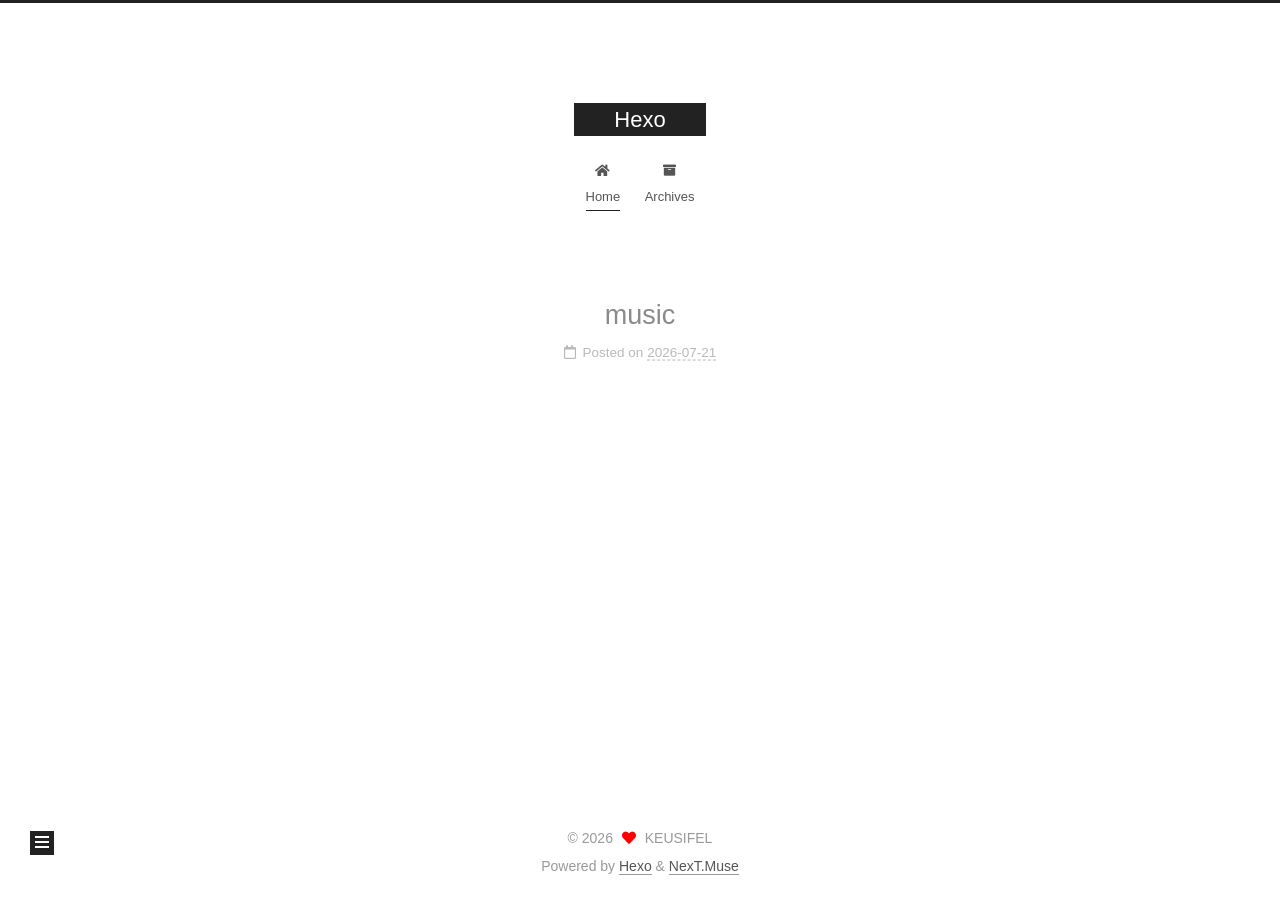
==== commit 0f6b764a: "Site updated: 2026-07-21 14:19:27" ====
--- a/index.html
+++ b/index.html
@@ -169,7 +169,7 @@
               </span>
               <span class="post-meta-item-text">Posted on</span>
 
-              <time title="Created: 2026-07-21 14:16:27" itemprop="dateCreated datePublished" datetime="2026-07-21T14:16:27+08:00">2026-07-21</time>
+              <time title="Created: 2026-07-21 14:18:46" itemprop="dateCreated datePublished" datetime="2026-07-21T14:18:46+08:00">2026-07-21</time>
             </span>
 
           
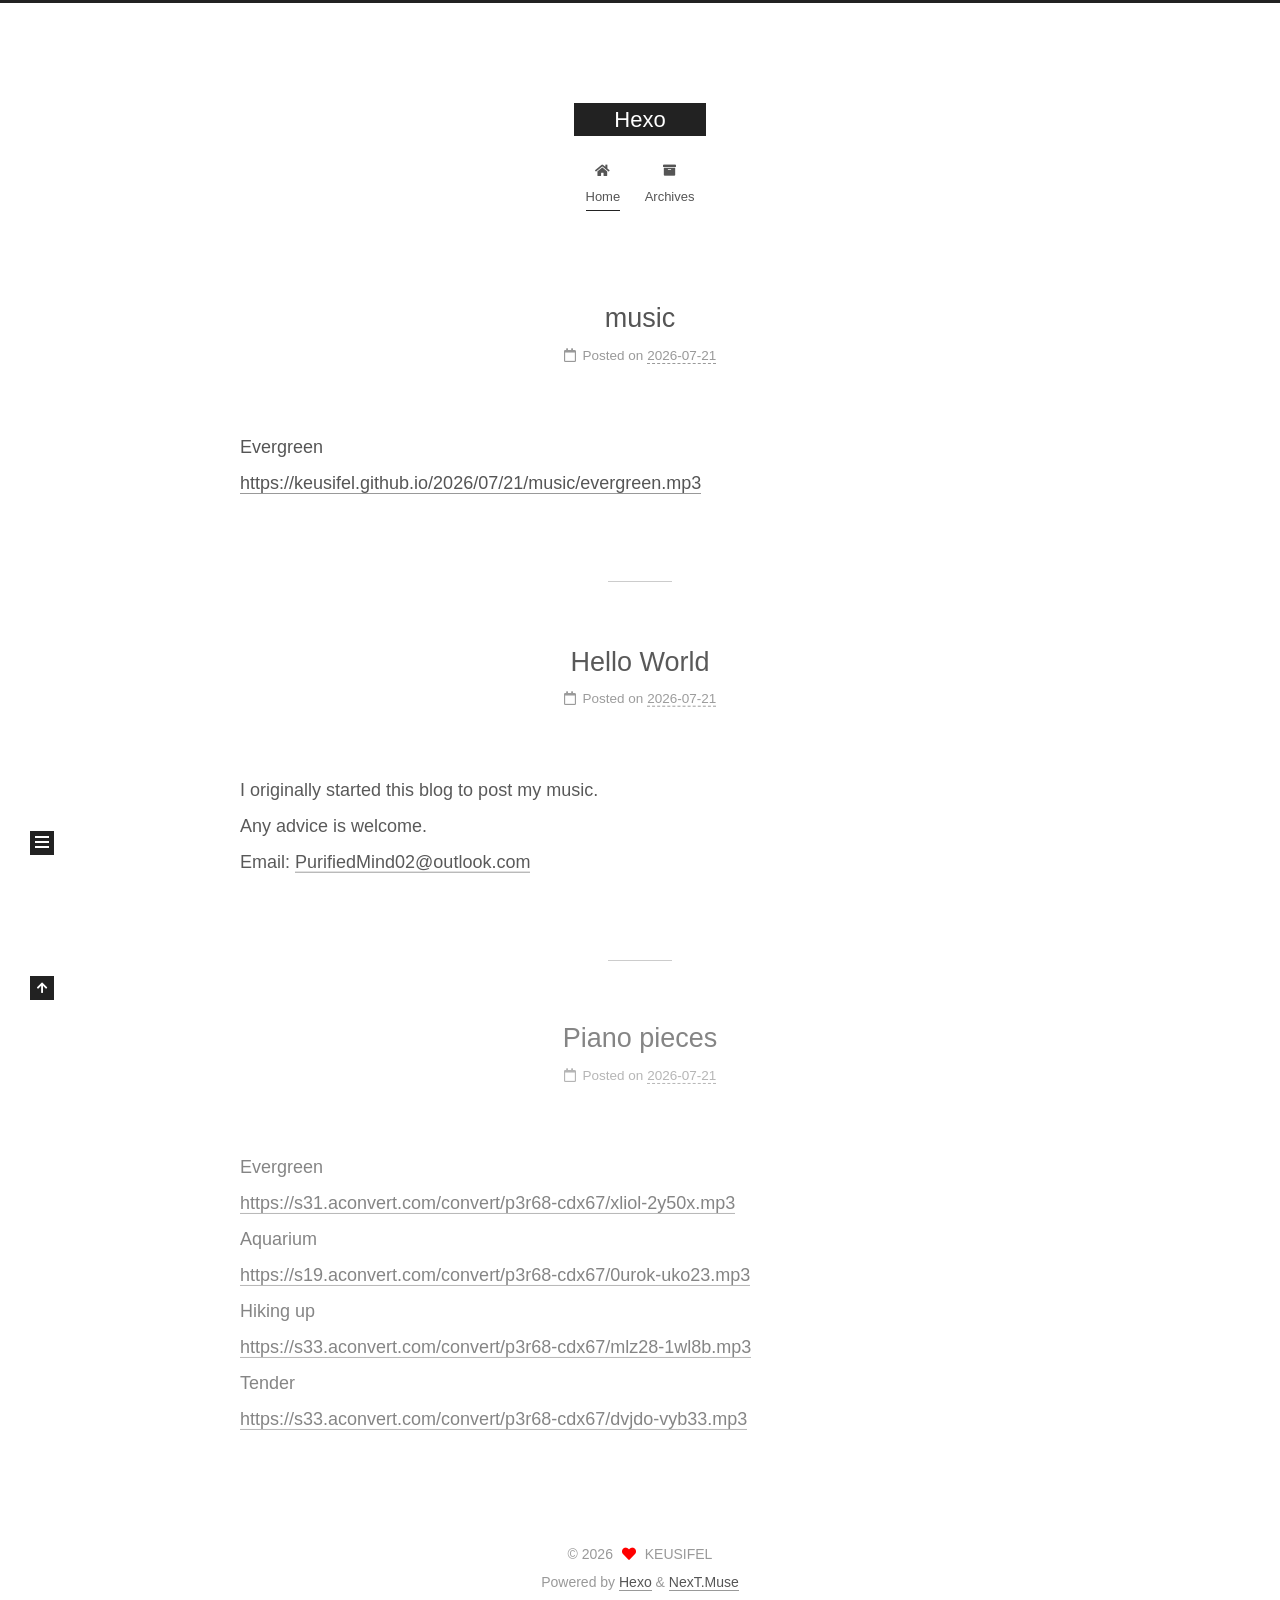
==== commit 25588d75: "Site updated: 2026-07-21 14:28:50" ====
--- a/index.html
+++ b/index.html
@@ -168,8 +168,9 @@
                 <i class="far fa-calendar"></i>
               </span>
               <span class="post-meta-item-text">Posted on</span>
-
-              <time title="Created: 2026-07-21 14:18:46" itemprop="dateCreated datePublished" datetime="2026-07-21T14:18:46+08:00">2026-07-21</time>
+              
+
+              <time title="Created: 2026-07-21 14:18:46 / Modified: 14:28:34" itemprop="dateCreated datePublished" datetime="2026-07-21T14:18:46+08:00">2026-07-21</time>
             </span>
 
           
@@ -183,7 +184,126 @@
     <div class="post-body" itemprop="articleBody">
 
       
-          
+          <p>Evergreen<br><a href="https://keusifel.github.io/2026/07/21/music/evergreen.mp3">https://keusifel.github.io/2026/07/21/music/evergreen.mp3</a></p>
+
+      
+    </div>
+
+    
+    
+    
+      <footer class="post-footer">
+        <div class="post-eof"></div>
+      </footer>
+  </article>
+  
+  
+  
+
+      
+  
+  
+  <article itemscope itemtype="http://schema.org/Article" class="post-block" lang="en">
+    <link itemprop="mainEntityOfPage" href="https://keusifel.github.io/2026/07/21/Hello%20World/">
+
+    <span hidden itemprop="author" itemscope itemtype="http://schema.org/Person">
+      <meta itemprop="image" content="/images/avatar.gif">
+      <meta itemprop="name" content="KEUSIFEL">
+      <meta itemprop="description" content="">
+    </span>
+
+    <span hidden itemprop="publisher" itemscope itemtype="http://schema.org/Organization">
+      <meta itemprop="name" content="Hexo">
+    </span>
+      <header class="post-header">
+        <h2 class="post-title" itemprop="name headline">
+          
+            <a href="/2026/07/21/Hello%20World/" class="post-title-link" itemprop="url">Hello World</a>
+        </h2>
+
+        <div class="post-meta">
+            <span class="post-meta-item">
+              <span class="post-meta-item-icon">
+                <i class="far fa-calendar"></i>
+              </span>
+              <span class="post-meta-item-text">Posted on</span>
+              
+
+              <time title="Created: 2026-07-21 09:53:45 / Modified: 11:23:31" itemprop="dateCreated datePublished" datetime="2026-07-21T09:53:45+08:00">2026-07-21</time>
+            </span>
+
+          
+
+        </div>
+      </header>
+
+    
+    
+    
+    <div class="post-body" itemprop="articleBody">
+
+      
+          <p>I originally started this blog to post my music.<br>Any advice is welcome.<br>Email: <a href="mailto:&#x50;&#x75;&#x72;&#x69;&#x66;&#x69;&#101;&#x64;&#77;&#105;&#110;&#x64;&#x30;&#x32;&#64;&#111;&#117;&#x74;&#108;&#111;&#111;&#107;&#x2e;&#99;&#111;&#x6d;">PurifiedMind02@outlook.com</a></p>
+
+      
+    </div>
+
+    
+    
+    
+      <footer class="post-footer">
+        <div class="post-eof"></div>
+      </footer>
+  </article>
+  
+  
+  
+
+      
+  
+  
+  <article itemscope itemtype="http://schema.org/Article" class="post-block" lang="en">
+    <link itemprop="mainEntityOfPage" href="https://keusifel.github.io/2026/07/21/text1/">
+
+    <span hidden itemprop="author" itemscope itemtype="http://schema.org/Person">
+      <meta itemprop="image" content="/images/avatar.gif">
+      <meta itemprop="name" content="KEUSIFEL">
+      <meta itemprop="description" content="">
+    </span>
+
+    <span hidden itemprop="publisher" itemscope itemtype="http://schema.org/Organization">
+      <meta itemprop="name" content="Hexo">
+    </span>
+      <header class="post-header">
+        <h2 class="post-title" itemprop="name headline">
+          
+            <a href="/2026/07/21/text1/" class="post-title-link" itemprop="url">Piano pieces</a>
+        </h2>
+
+        <div class="post-meta">
+            <span class="post-meta-item">
+              <span class="post-meta-item-icon">
+                <i class="far fa-calendar"></i>
+              </span>
+              <span class="post-meta-item-text">Posted on</span>
+              
+
+              <time title="Created: 2026-07-21 08:11:23 / Modified: 09:45:08" itemprop="dateCreated datePublished" datetime="2026-07-21T08:11:23+08:00">2026-07-21</time>
+            </span>
+
+          
+
+        </div>
+      </header>
+
+    
+    
+    
+    <div class="post-body" itemprop="articleBody">
+
+      
+          <p>Evergreen<br><a target="_blank" rel="noopener" href="https://s31.aconvert.com/convert/p3r68-cdx67/xliol-2y50x.mp3">https://s31.aconvert.com/convert/p3r68-cdx67/xliol-2y50x.mp3</a><br>Aquarium<br><a target="_blank" rel="noopener" href="https://s19.aconvert.com/convert/p3r68-cdx67/0urok-uko23.mp3">https://s19.aconvert.com/convert/p3r68-cdx67/0urok-uko23.mp3</a><br>Hiking up<br><a target="_blank" rel="noopener" href="https://s33.aconvert.com/convert/p3r68-cdx67/mlz28-1wl8b.mp3">https://s33.aconvert.com/convert/p3r68-cdx67/mlz28-1wl8b.mp3</a><br>Tender<br><a target="_blank" rel="noopener" href="https://s33.aconvert.com/convert/p3r68-cdx67/dvjdo-vyb33.mp3">https://s33.aconvert.com/convert/p3r68-cdx67/dvjdo-vyb33.mp3</a></p>
+
       
     </div>
 
@@ -264,7 +384,7 @@
       <div class="site-state-item site-state-posts">
           <a href="/archives/">
         
-          <span class="site-state-item-count">1</span>
+          <span class="site-state-item-count">3</span>
           <span class="site-state-item-name">posts</span>
         </a>
       </div>
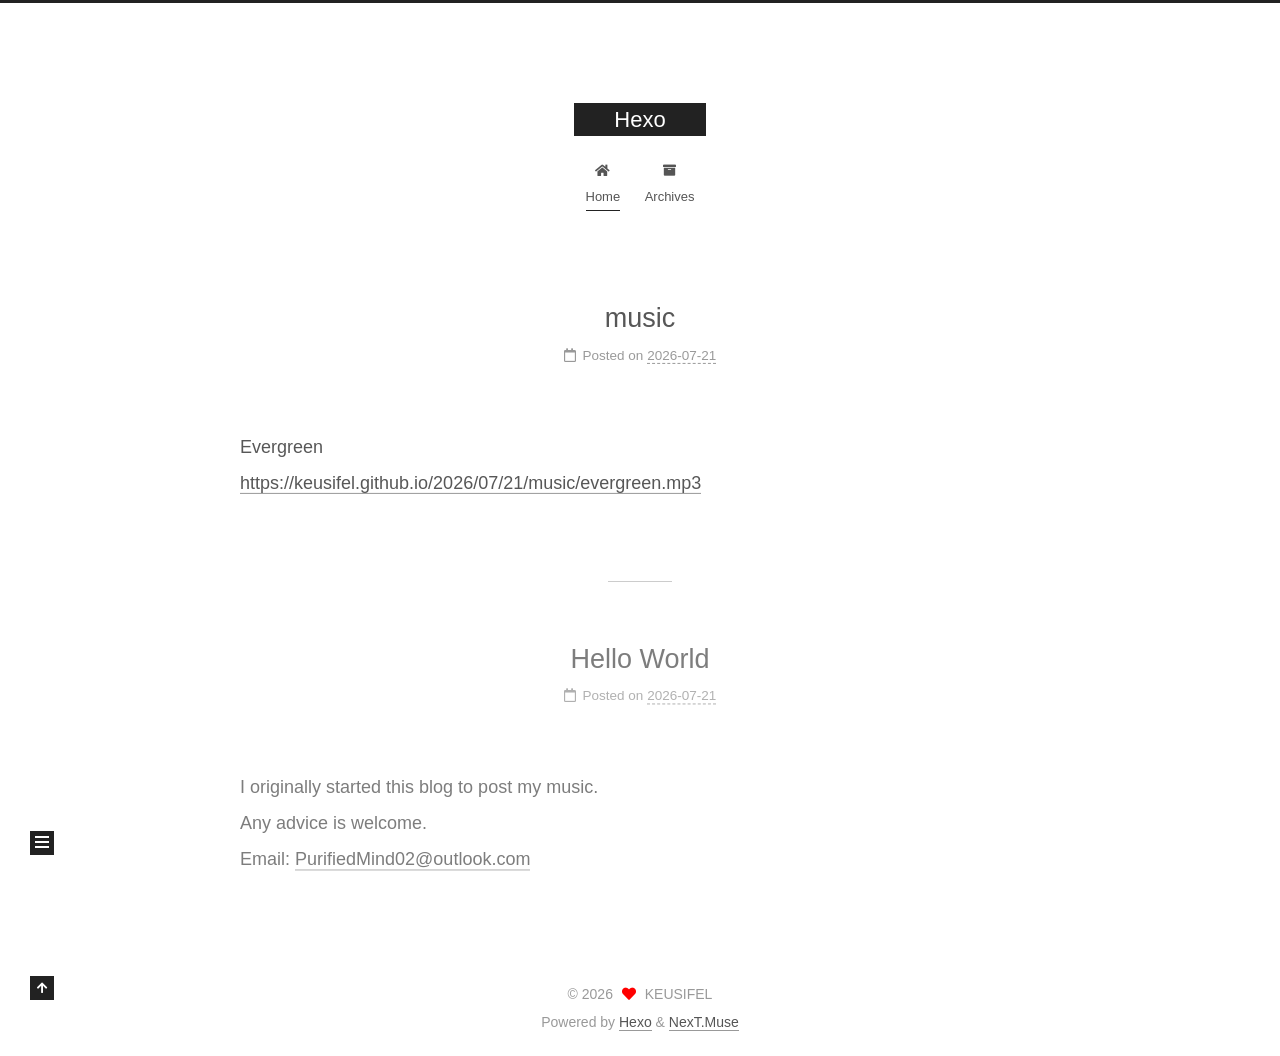
==== commit f347ead8: "Site updated: 2026-07-21 14:30:47" ====
--- a/index.html
+++ b/index.html
@@ -145,7 +145,7 @@
   
   
   <article itemscope itemtype="http://schema.org/Article" class="post-block" lang="en">
-    <link itemprop="mainEntityOfPage" href="https://keusifel.github.io/2026/07/21/music/">
+    <link itemprop="mainEntityOfPage" href="https://keusifel.github.io/2026/07/21/Music/">
 
     <span hidden itemprop="author" itemscope itemtype="http://schema.org/Person">
       <meta itemprop="image" content="/images/avatar.gif">
@@ -159,7 +159,7 @@
       <header class="post-header">
         <h2 class="post-title" itemprop="name headline">
           
-            <a href="/2026/07/21/music/" class="post-title-link" itemprop="url">music</a>
+            <a href="/2026/07/21/Music/" class="post-title-link" itemprop="url">music</a>
         </h2>
 
         <div class="post-meta">
@@ -244,65 +244,6 @@
 
       
           <p>I originally started this blog to post my music.<br>Any advice is welcome.<br>Email: <a href="mailto:&#x50;&#x75;&#x72;&#x69;&#x66;&#x69;&#101;&#x64;&#77;&#105;&#110;&#x64;&#x30;&#x32;&#64;&#111;&#117;&#x74;&#108;&#111;&#111;&#107;&#x2e;&#99;&#111;&#x6d;">PurifiedMind02@outlook.com</a></p>
-
-      
-    </div>
-
-    
-    
-    
-      <footer class="post-footer">
-        <div class="post-eof"></div>
-      </footer>
-  </article>
-  
-  
-  
-
-      
-  
-  
-  <article itemscope itemtype="http://schema.org/Article" class="post-block" lang="en">
-    <link itemprop="mainEntityOfPage" href="https://keusifel.github.io/2026/07/21/text1/">
-
-    <span hidden itemprop="author" itemscope itemtype="http://schema.org/Person">
-      <meta itemprop="image" content="/images/avatar.gif">
-      <meta itemprop="name" content="KEUSIFEL">
-      <meta itemprop="description" content="">
-    </span>
-
-    <span hidden itemprop="publisher" itemscope itemtype="http://schema.org/Organization">
-      <meta itemprop="name" content="Hexo">
-    </span>
-      <header class="post-header">
-        <h2 class="post-title" itemprop="name headline">
-          
-            <a href="/2026/07/21/text1/" class="post-title-link" itemprop="url">Piano pieces</a>
-        </h2>
-
-        <div class="post-meta">
-            <span class="post-meta-item">
-              <span class="post-meta-item-icon">
-                <i class="far fa-calendar"></i>
-              </span>
-              <span class="post-meta-item-text">Posted on</span>
-              
-
-              <time title="Created: 2026-07-21 08:11:23 / Modified: 09:45:08" itemprop="dateCreated datePublished" datetime="2026-07-21T08:11:23+08:00">2026-07-21</time>
-            </span>
-
-          
-
-        </div>
-      </header>
-
-    
-    
-    
-    <div class="post-body" itemprop="articleBody">
-
-      
-          <p>Evergreen<br><a target="_blank" rel="noopener" href="https://s31.aconvert.com/convert/p3r68-cdx67/xliol-2y50x.mp3">https://s31.aconvert.com/convert/p3r68-cdx67/xliol-2y50x.mp3</a><br>Aquarium<br><a target="_blank" rel="noopener" href="https://s19.aconvert.com/convert/p3r68-cdx67/0urok-uko23.mp3">https://s19.aconvert.com/convert/p3r68-cdx67/0urok-uko23.mp3</a><br>Hiking up<br><a target="_blank" rel="noopener" href="https://s33.aconvert.com/convert/p3r68-cdx67/mlz28-1wl8b.mp3">https://s33.aconvert.com/convert/p3r68-cdx67/mlz28-1wl8b.mp3</a><br>Tender<br><a target="_blank" rel="noopener" href="https://s33.aconvert.com/convert/p3r68-cdx67/dvjdo-vyb33.mp3">https://s33.aconvert.com/convert/p3r68-cdx67/dvjdo-vyb33.mp3</a></p>
 
       
     </div>
@@ -384,7 +325,7 @@
       <div class="site-state-item site-state-posts">
           <a href="/archives/">
         
-          <span class="site-state-item-count">3</span>
+          <span class="site-state-item-count">2</span>
           <span class="site-state-item-name">posts</span>
         </a>
       </div>
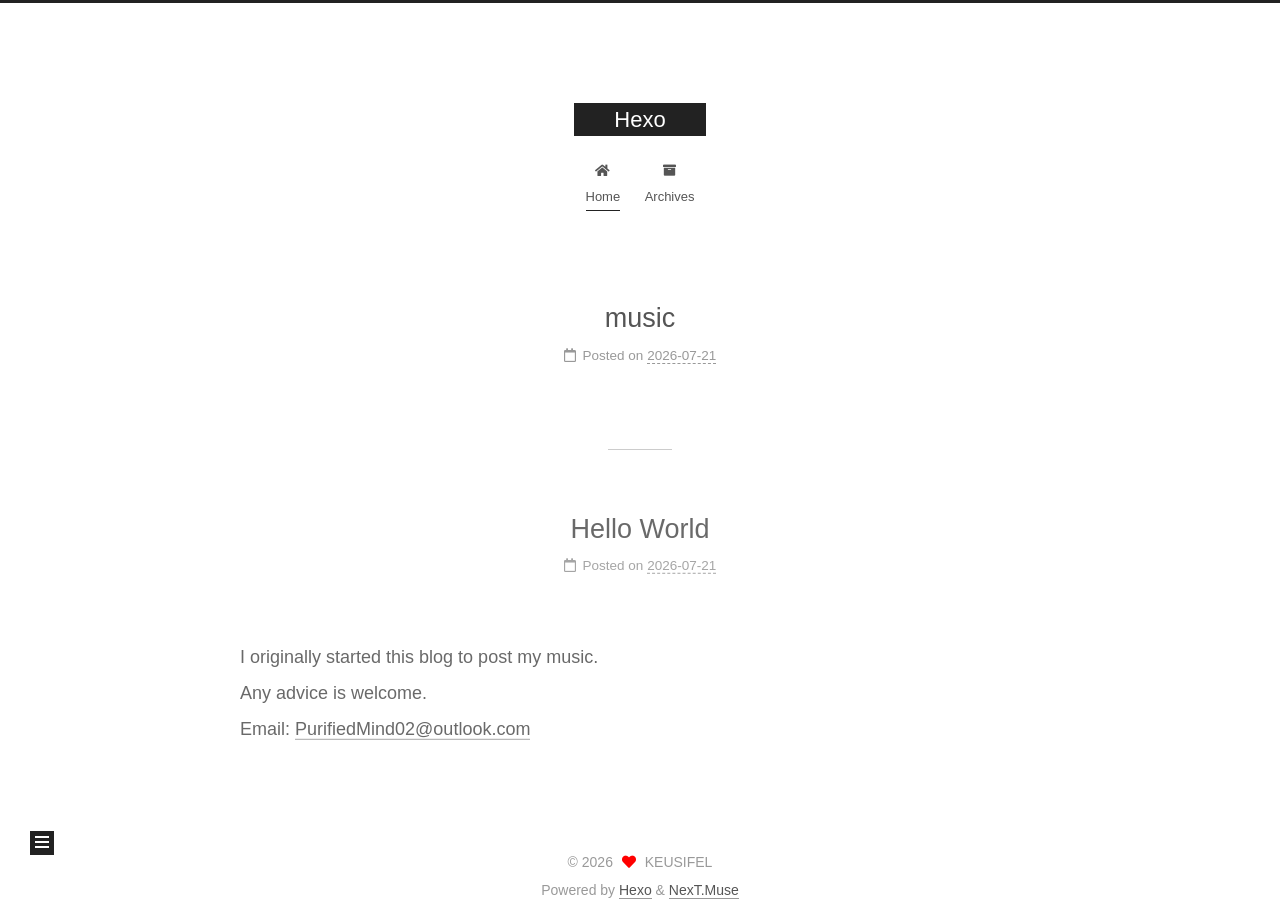
==== commit c1b8a966: "Site updated: 2026-07-21 14:35:35" ====
--- a/index.html
+++ b/index.html
@@ -145,7 +145,7 @@
   
   
   <article itemscope itemtype="http://schema.org/Article" class="post-block" lang="en">
-    <link itemprop="mainEntityOfPage" href="https://keusifel.github.io/2026/07/21/Music/">
+    <link itemprop="mainEntityOfPage" href="https://keusifel.github.io/2026/07/21/music/">
 
     <span hidden itemprop="author" itemscope itemtype="http://schema.org/Person">
       <meta itemprop="image" content="/images/avatar.gif">
@@ -159,7 +159,7 @@
       <header class="post-header">
         <h2 class="post-title" itemprop="name headline">
           
-            <a href="/2026/07/21/Music/" class="post-title-link" itemprop="url">music</a>
+            <a href="/2026/07/21/music/" class="post-title-link" itemprop="url">music</a>
         </h2>
 
         <div class="post-meta">
@@ -168,9 +168,8 @@
                 <i class="far fa-calendar"></i>
               </span>
               <span class="post-meta-item-text">Posted on</span>
-              
-
-              <time title="Created: 2026-07-21 14:18:46 / Modified: 14:28:34" itemprop="dateCreated datePublished" datetime="2026-07-21T14:18:46+08:00">2026-07-21</time>
+
+              <time title="Created: 2026-07-21 14:34:41" itemprop="dateCreated datePublished" datetime="2026-07-21T14:34:41+08:00">2026-07-21</time>
             </span>
 
           
@@ -184,8 +183,7 @@
     <div class="post-body" itemprop="articleBody">
 
       
-          <p>Evergreen<br><a href="https://keusifel.github.io/2026/07/21/music/evergreen.mp3">https://keusifel.github.io/2026/07/21/music/evergreen.mp3</a></p>
-
+          
       
     </div>
 
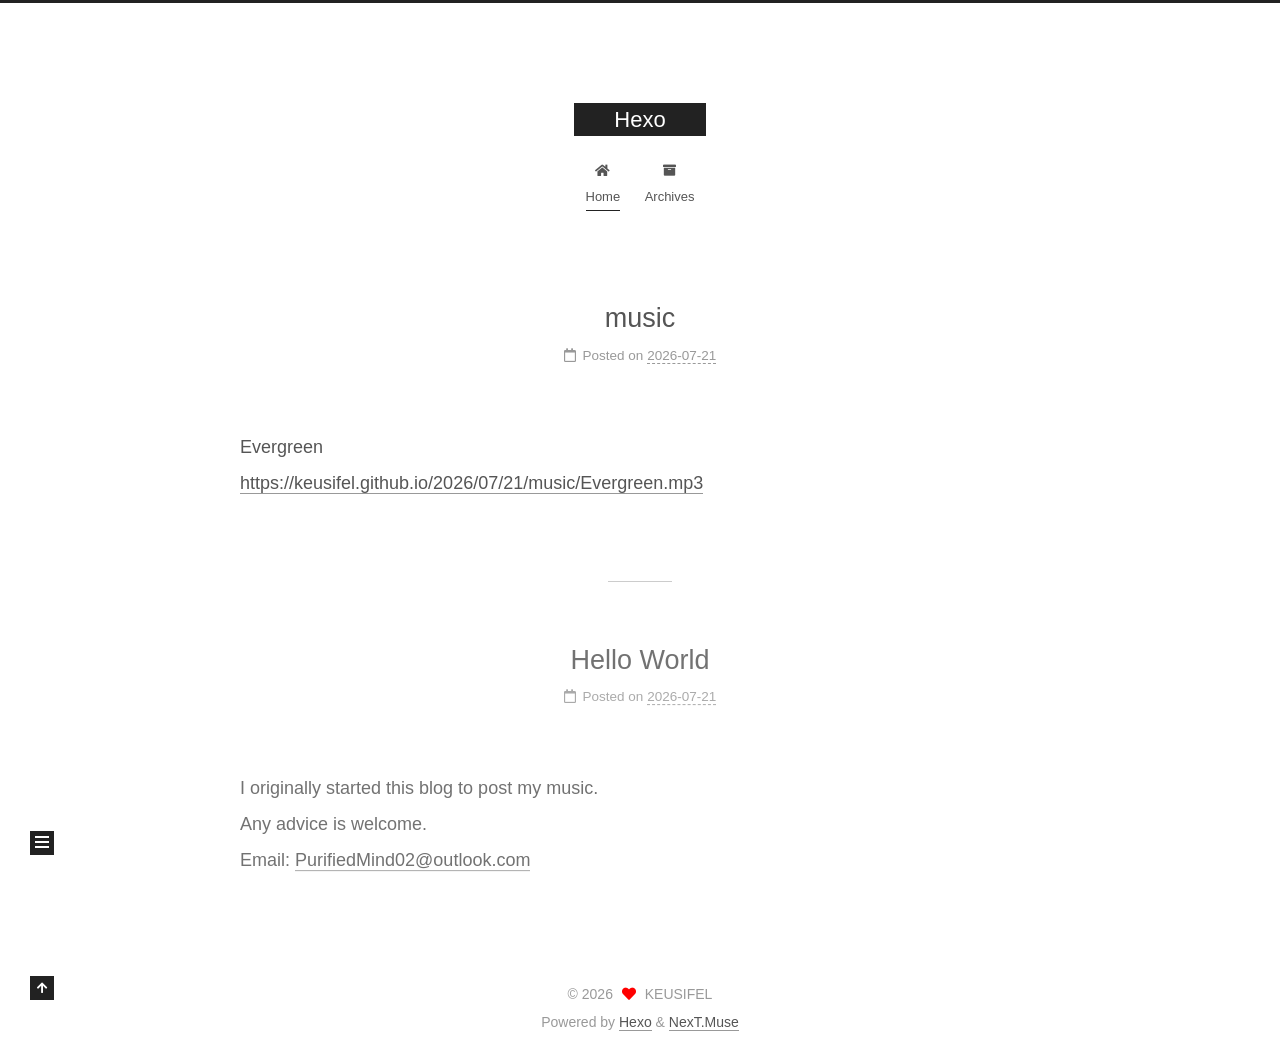
==== commit 875597e7: "Site updated: 2026-07-21 14:47:26" ====
--- a/index.html
+++ b/index.html
@@ -168,8 +168,9 @@
                 <i class="far fa-calendar"></i>
               </span>
               <span class="post-meta-item-text">Posted on</span>
-
-              <time title="Created: 2026-07-21 14:34:41" itemprop="dateCreated datePublished" datetime="2026-07-21T14:34:41+08:00">2026-07-21</time>
+              
+
+              <time title="Created: 2026-07-21 14:34:41 / Modified: 14:47:03" itemprop="dateCreated datePublished" datetime="2026-07-21T14:34:41+08:00">2026-07-21</time>
             </span>
 
           
@@ -183,7 +184,8 @@
     <div class="post-body" itemprop="articleBody">
 
       
-          
+          <p>Evergreen<br><a href="https://keusifel.github.io/2026/07/21/music/Evergreen.mp3">https://keusifel.github.io/2026/07/21/music/Evergreen.mp3</a></p>
+
       
     </div>
 
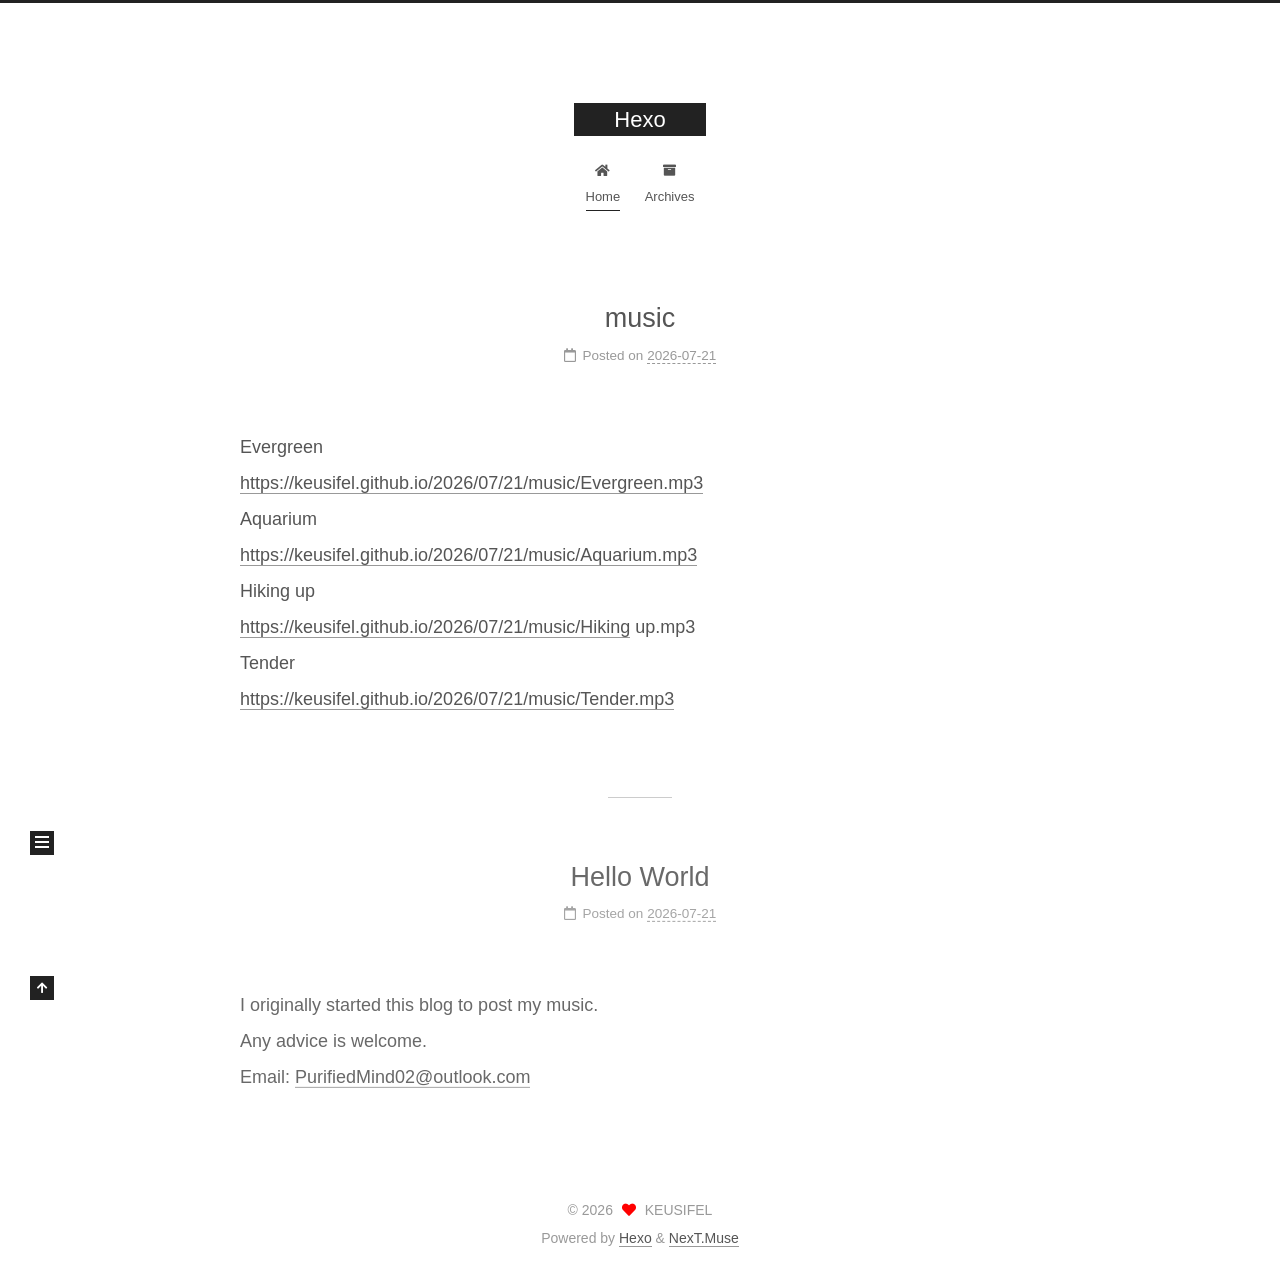
==== commit 2683c039: "Site updated: 2026-07-21 14:55:04" ====
--- a/index.html
+++ b/index.html
@@ -170,7 +170,7 @@
               <span class="post-meta-item-text">Posted on</span>
               
 
-              <time title="Created: 2026-07-21 14:34:41 / Modified: 14:47:03" itemprop="dateCreated datePublished" datetime="2026-07-21T14:34:41+08:00">2026-07-21</time>
+              <time title="Created: 2026-07-21 14:34:41 / Modified: 14:54:48" itemprop="dateCreated datePublished" datetime="2026-07-21T14:34:41+08:00">2026-07-21</time>
             </span>
 
           
@@ -184,7 +184,7 @@
     <div class="post-body" itemprop="articleBody">
 
       
-          <p>Evergreen<br><a href="https://keusifel.github.io/2026/07/21/music/Evergreen.mp3">https://keusifel.github.io/2026/07/21/music/Evergreen.mp3</a></p>
+          <p>Evergreen<br><a href="https://keusifel.github.io/2026/07/21/music/Evergreen.mp3">https://keusifel.github.io/2026/07/21/music/Evergreen.mp3</a><br>Aquarium<br><a href="https://keusifel.github.io/2026/07/21/music/Aquarium.mp3">https://keusifel.github.io/2026/07/21/music/Aquarium.mp3</a><br>Hiking up<br><a href="https://keusifel.github.io/2026/07/21/music/Hiking">https://keusifel.github.io/2026/07/21/music/Hiking</a> up.mp3<br>Tender<br><a href="https://keusifel.github.io/2026/07/21/music/Tender.mp3">https://keusifel.github.io/2026/07/21/music/Tender.mp3</a></p>
 
       
     </div>
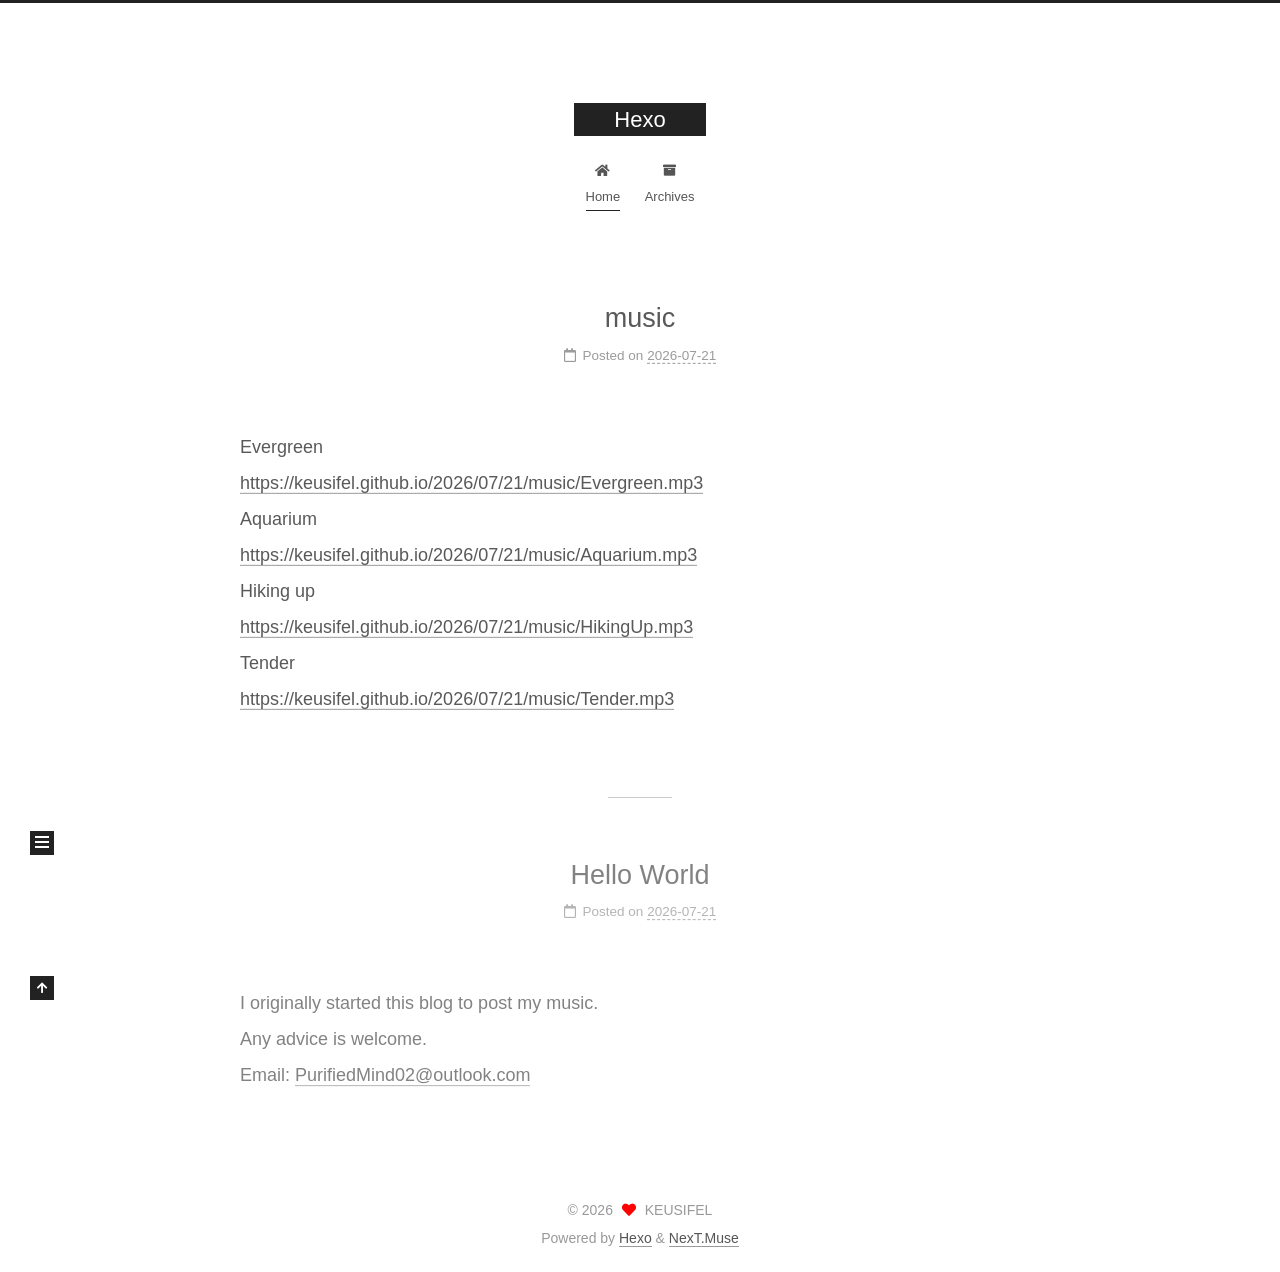
==== commit 0a802067: "Site updated: 2026-07-21 14:57:28" ====
--- a/index.html
+++ b/index.html
@@ -170,7 +170,7 @@
               <span class="post-meta-item-text">Posted on</span>
               
 
-              <time title="Created: 2026-07-21 14:34:41 / Modified: 14:54:48" itemprop="dateCreated datePublished" datetime="2026-07-21T14:34:41+08:00">2026-07-21</time>
+              <time title="Created: 2026-07-21 14:34:41 / Modified: 14:57:08" itemprop="dateCreated datePublished" datetime="2026-07-21T14:34:41+08:00">2026-07-21</time>
             </span>
 
           
@@ -184,7 +184,7 @@
     <div class="post-body" itemprop="articleBody">
 
       
-          <p>Evergreen<br><a href="https://keusifel.github.io/2026/07/21/music/Evergreen.mp3">https://keusifel.github.io/2026/07/21/music/Evergreen.mp3</a><br>Aquarium<br><a href="https://keusifel.github.io/2026/07/21/music/Aquarium.mp3">https://keusifel.github.io/2026/07/21/music/Aquarium.mp3</a><br>Hiking up<br><a href="https://keusifel.github.io/2026/07/21/music/Hiking">https://keusifel.github.io/2026/07/21/music/Hiking</a> up.mp3<br>Tender<br><a href="https://keusifel.github.io/2026/07/21/music/Tender.mp3">https://keusifel.github.io/2026/07/21/music/Tender.mp3</a></p>
+          <p>Evergreen<br><a href="https://keusifel.github.io/2026/07/21/music/Evergreen.mp3">https://keusifel.github.io/2026/07/21/music/Evergreen.mp3</a><br>Aquarium<br><a href="https://keusifel.github.io/2026/07/21/music/Aquarium.mp3">https://keusifel.github.io/2026/07/21/music/Aquarium.mp3</a><br>Hiking up<br><a href="https://keusifel.github.io/2026/07/21/music/HikingUp.mp3">https://keusifel.github.io/2026/07/21/music/HikingUp.mp3</a><br>Tender<br><a href="https://keusifel.github.io/2026/07/21/music/Tender.mp3">https://keusifel.github.io/2026/07/21/music/Tender.mp3</a></p>
 
       
     </div>
